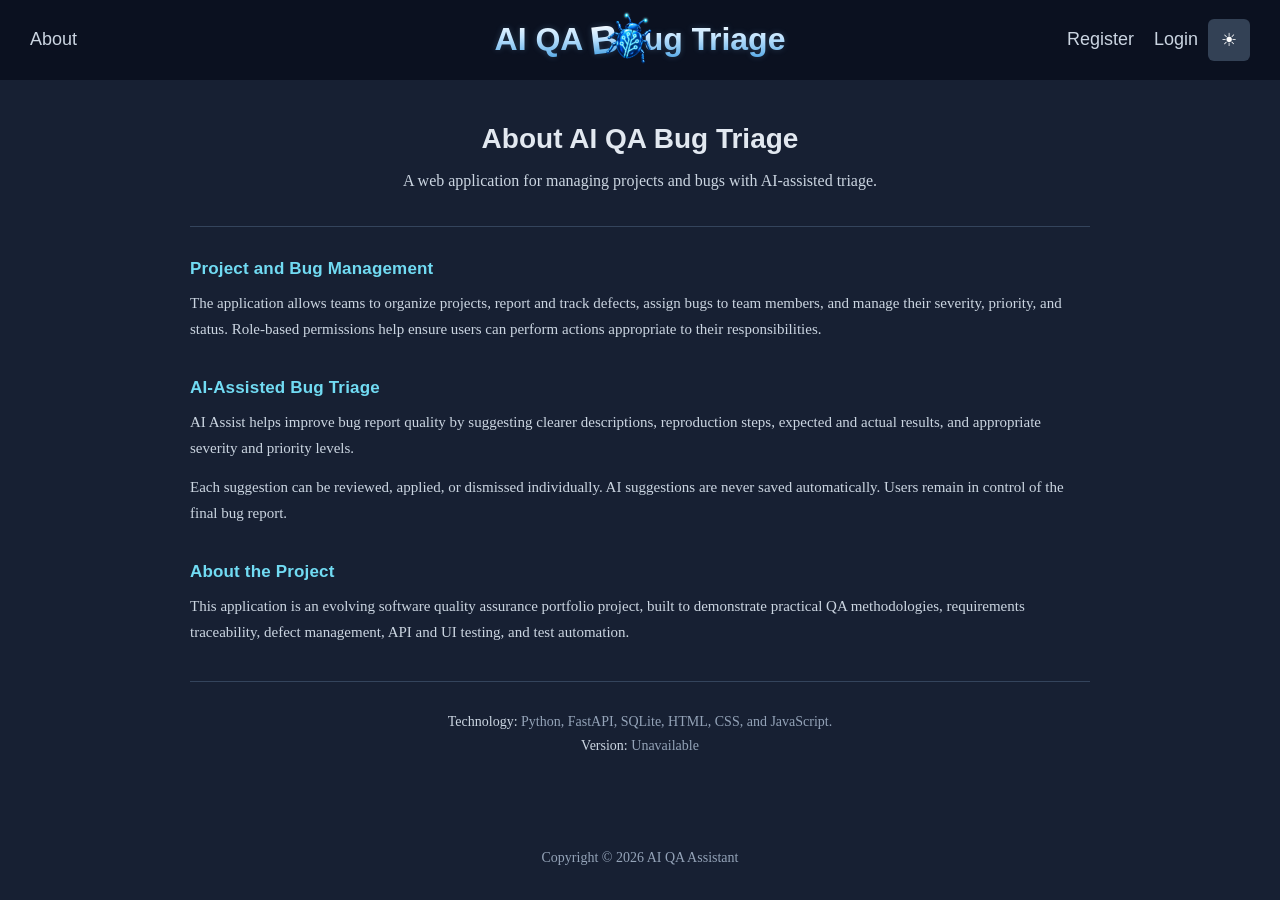
==== frontend/about.html @ 80e5e29b "docs: expand About page and refine styling" ====
<!DOCTYPE html>
<html lang="en">
<head>
    <meta charset="UTF-8">
    <meta name="viewport" content="width=device-width, initial-scale=1.0">
    <title>About - AI QA Bug Triage</title>
    <link rel="stylesheet" href="style.css">
    <link rel="icon" href="/assets/favicon.ico" type="image/x-icon" sizes="16x16 32x32 48x48">
</head>

<body>
    <header class="site-header">
        <div class="header-left">
            <nav class="main-navigation" aria-label="Main navigation">
                <a id="about-projects-link" href="/projects.html" hidden>Projects</a>
                <a href="/about.html" aria-current="page">About</a>
            </nav>
        </div>
        <h1 class="site-title" aria-label="AI QA Bug Triage"><span class="wordmark" aria-hidden="true"><span class="wordmark-prefix">AI QA</span> <span class="wordmark-b">B</span><img class="wordmark-beetle" src="assets/beetle-vertical.png" alt="" width="1254" height="1254"><span>ug</span> <span class="wordmark-triage">Triage</span></span></h1>
        <div class="header-right">

            <nav class="main-navigation" id="guest-account-actions" aria-label="Account"><a href="/register.html">Register</a><a href="/login.html">Login</a></nav>
            <button id="logout-button" type="button" hidden>Logout</button>
            <button id="theme-toggle" type="button" aria-label="Switch theme">☀</button>
        </div>
    </header>

    <main>
        <section class="about-content">
            <h2>About AI QA Bug Triage</h2>

            <p class="page-description about-intro">
                A web application for managing projects and bugs with AI-assisted triage.
            </p>

            <hr class="about-separator">

            <div class="about-section">
                <h3>Project and Bug Management</h3>

                <p>
                    The application allows teams to organize projects, report and track
                    defects, assign bugs to team members, and manage their severity,
                    priority, and status. Role-based permissions help ensure users can
                    perform actions appropriate to their responsibilities.
                </p>
            </div>

            <div class="about-section">
                <h3>AI-Assisted Bug Triage</h3>

                <p>
                    AI Assist helps improve bug report quality by suggesting clearer
                    descriptions, reproduction steps, expected and actual results, and
                    appropriate severity and priority levels.
                </p>

                <p>
                    Each suggestion can be reviewed, applied, or dismissed individually.
                    AI suggestions are never saved automatically. Users remain in control
                    of the final bug report.
                </p>
            </div>

            <div class="about-section">
                <h3>About the Project</h3>

                <p>
                    This application is an evolving software quality assurance portfolio
                    project, built to demonstrate practical QA methodologies, requirements
                    traceability, defect management, API and UI testing, and test
                    automation.
                </p>
            </div>

            <hr class="about-separator">

            <div class="about-meta">
                <p class="about-technology">
                    <span class="about-meta-label">Technology:</span> Python, FastAPI, SQLite, HTML, CSS,
                    and JavaScript.
                </p>
                <p class="about-version"><span class="about-meta-label">Version:</span> <span id="app-version">Loading...</span></p>
            </div>
        </section>
    </main>

    <footer>
        <p>Copyright &copy; 2026 AI QA Assistant</p>
    </footer>

    <script src="js/theme.js"></script>
    <script src="js/logout.js"></script>
    <script src="js/about.js"></script>
</body>
</html>
---- frontend/style.css ----
/* =========================================================
   Theme
   ========================================================= */

:root {
    --page-background: #172033;
    --header-background: #0b1120;

    --surface-background: #202c40;
    --input-background: #141e30;

    --border-color: #34445c;

    --primary-text: #f1f5f9;
    --secondary-text: #cbd5e1;
    --muted-text: #94a3b8;
    --placeholder-text: #64748b;

    --title-text: #71dbf3;
    --project-title-text: #e2e8f0;
    --section-title-text: #94a3b8;

    --button-background: #0e7490;
    --button-hover: #155e75;

    --secondary-button-background: #64748b;
    --secondary-button-hover: #475569;

    --header-button-background: #334155;
    --header-button-hover: #475569;

    --bug-row-hover-background: #273B55;

    --danger-button-background: #b42318;
    --danger-button-hover: #8f1d16;

    --navigation-hover: #f1f5f9;

    --focus-border: #22d3ee;

    --ai-instruction-background: #17324B;
    --ai-action-background: #123844;
    --ai-action-hover: #164e63;
    --ai-action-text: #a5f3fc;
    --ai-use-background: #164e63;
    --ai-use-hover: #1c6c82;

    /* Edit this hex to experiment with generated value colors in dark theme.
       Alternatives: Blue Lavender #AEC4FF, Periwinkle #C0CEFF, Violet #CDC1FF.
       Headings, instructions and semantic Severity/Priority colors are separate. */
    --ai-suggestion-value-color: #a1d2ff;

    --success-text: #4ade80;
    --error-text: #ff6b6b;

    --white: #ffffff;

    --severity-blocker: #ff1744;
    --severity-major: #ff6b6b;
    --severity-moderate: #f59e0b;
    --severity-minor: #fde047;

    --priority-urgent: #ff1744;
    --priority-high: #ff6b6b;
    --priority-medium: #f59e0b;
    --priority-low: #fde047;
}


/* =========================================================
   Light Theme
   ========================================================= */

body.light-theme {
    --page-background: #f8fafc;
    --header-background: #e2e8f0;

    --surface-background: #ffffff;
    --input-background: #f8fafc;

    --border-color: #cbd5e1;

    --primary-text: #0f172a;
    --secondary-text: #334155;
    --muted-text: #64748b;
    --placeholder-text: #94a3b8;

    --title-text: #0f7490;
    --project-title-text: #334155;
    --section-title-text: #64748b;

    --button-background: #0f7490;
    --button-hover: #115e75;

    --secondary-button-background: #64748b;
    --secondary-button-hover: #475569;

    --header-button-background: #64748b;
    --header-button-hover: #475569;

    --bug-row-hover-background: var(--header-background);

    --danger-button-background: #b42318;
    --danger-button-hover: #8f1d16;

    --navigation-hover: #2093b3;

    --focus-border: #0891b2;

    --ai-instruction-background: #EFF6FF;
    --ai-action-background: #ecfeff;
    --ai-action-hover: #cffafe;
    --ai-action-text: #0e7490;
    --ai-use-background: #cffafe;
    --ai-use-hover: #a5f3fc;

    /* Independent light-theme equivalent; keep readable on --input-background. */
    --ai-suggestion-value-color: #285B86;

    --success-text: #15803d;
    --error-text: #b42318;

    --white: #ffffff;

    --severity-blocker: #ff1744;
    --severity-major: #ff6b6b;
    --severity-moderate: #f89f05;
    --severity-minor: #ffd60a;

    --priority-urgent: #ff1744;
    --priority-high: #ff6b6b;
    --priority-medium: #f89f05;
    --priority-low: #ffd60a;
}


/* =========================================================
   Page
   ========================================================= */

html,
body {
    margin: 0;
    min-height: 100%;
}

body {
    width: 100vw;
    min-height: 100vh;
    overflow-x: hidden;
    background-color: var(--page-background);
    display: flex;
    flex-direction: column;
}



/* =========================================================
   Typography
   ========================================================= */

h1,
h2,
h3 {
    font-family: Arial, sans-serif;
}

h2 {
    color: var(--project-title-text);
    font-size: 28px;
}

h3 {
    margin: 0 0 10px;

    color: var(--section-title-text);

    font-size: 16px;
}

.page-description {
    color: var(--secondary-text);

    text-align: center;
}

.about-version {
    color: var(--muted-text);

    font-size: 14px;
    text-align: center;
}


/* =========================================================
   Header
   ========================================================= */

.site-header {
    position: relative;

    display: flex;
    align-items: center;
    justify-content: space-between;

    min-height: 80px;

    padding: 0 30px;

    background-color: var(--header-background);
    color: var(--white);
}

.header-left,
.header-right {
    min-width: 0;
    max-width: calc(50% - 180px);
}

.header-right {
    display: flex;
    justify-content: flex-end;
    align-items: center;

    gap: 10px;
    flex-wrap: wrap;
    padding: 12px 0;
}

.header-identity {
    color: var(--muted-text);
    font-size: 14px;
    overflow-wrap: anywhere;
    text-align: right;
}

.site-header [hidden] {
    display: none;
}

.site-title {
    position: absolute;

    left: 50%;

    transform: translateX(-50%);

    margin: 0;

    color: var(--title-text);

    font-family: Arial, sans-serif;
    font-size: 32px;
    font-weight: 700;
    line-height: 1.6;
    white-space: nowrap;
}

.wordmark {
    display: inline-flex;
    align-items: center;
    vertical-align: middle;
    color: #eaf6ff;
    text-shadow: 0 0 6px rgb(143 207 255 / 22%);
}

.wordmark-prefix {
    margin-right: 0.26em;
    color: inherit;
}

.wordmark-b {
    display: inline-block;
    font-size: 1.225em;
    line-height: 1;
    transform: rotate(-7deg);
    transform-origin: 50% 75%;
}

.wordmark-beetle {
    /* Account for the original PNG's transparent edges without altering it. */
    width: 1.8em;
    height: 1.8em;
    margin-left: -0.48em;
    margin-right: -0.58em;
    flex: none;
    position: relative;
    transform: translate(-3px, -0.05em) rotate(15deg);
}

.wordmark-triage {
    margin-left: 0.26em;
    color: inherit;
}

@supports (background-clip: text) or (-webkit-background-clip: text) {
    /* Apply the same vertical gradient to each text span, including Triage. */
    body:not(.light-theme) .wordmark > span {
        background-image: linear-gradient(to bottom, #ffffff 0%, #ffffff 15%, #c7e7ff 45%, #278fdb 100%);
        -webkit-background-clip: text;
        background-clip: text;
        -webkit-text-fill-color: transparent;
        color: transparent;
    }

    body.light-theme .wordmark > span {
        background-image: linear-gradient(to bottom, #0f3356 0%, #126ba2 50%, #0086ad 100%);
        -webkit-background-clip: text;
        background-clip: text;
        -webkit-text-fill-color: transparent;
        color: transparent;
    }
}

body.light-theme .wordmark {
    color: #0e7490;
    text-shadow: none;
}

body.light-theme .wordmark-prefix {
    color: #256781;
}

body.light-theme .wordmark-triage {
    color: #007d99;
}

.main-navigation {
    display: flex;
    align-items: center;

    gap: 20px;
    flex-wrap: wrap;
    overflow-wrap: anywhere;
}

.main-navigation a,
#logout-button {
    color: var(--secondary-text);

    font-family: Arial, sans-serif;
    text-decoration: none;

    font-size: 18px;
    font-weight: 400;
    line-height: 1.2;
}

.main-navigation a:hover,
#logout-button:hover {
    color: var(--navigation-hover);

    background-color: transparent;
}

.main-navigation a:focus-visible,
#logout-button:focus-visible {
    outline: 2px solid var(--focus-border);
    outline-offset: 3px;
}


/* =========================================================
   Main Content
   ========================================================= */

main {
    flex: 1;

    width: 100%;
    max-width: 1200px;

    box-sizing: border-box;

    margin: 0 auto;

    padding: 20px 20px 40px;
}

main h2 {
    text-align: center;
}


/* =========================================================
   Project Header
   ========================================================= */

.project-header {
    display: flex;
    flex-direction: column;
    align-items: center;

    gap: 8px;

    margin-bottom: 20px;

    text-align: center;
}

.project-header h2 {
    margin: 0;

    color: var(--primary-text);

    font-size: 30px;
}

#toggle-members {
    padding: 7px 14px;

    background-color: transparent;

    color: var(--secondary-text);

    border: 1px solid var(--border-color);

    font-size: 14px;
}

#toggle-members:hover {
    background-color: var(--surface-background);

    color: var(--primary-text);
}


/* =========================================================
   Members
   ========================================================= */

.members-section {
    width: 100%;
    max-width: 700px;

    margin: 0 auto;
}

#members-content {
    width: 100%;

    margin-bottom: 24px;

    padding-bottom: 24px;
}

#members {
    max-width: 540px;
    margin-left: auto;
    margin-right: auto;

    margin-top: 12px;

    margin-bottom: 20px;

    color: var(--secondary-text);
}

#members > .project > div {
    min-width: 0;
    overflow-wrap: anywhere;
}

#members > .project > button.context-action-button {
    --member-remove-background: #223248;

    flex-shrink: 0;
    background-color: var(--member-remove-background);
    color: var(--secondary-text);
    border: 1px solid var(--border-color);
    /* Account for the border without enlarging the existing button. */
    padding: 6px 11px;
}

body.light-theme #members > .project > button.context-action-button {
    --member-remove-background: #edf2f8;
}

#members > .project > button.context-action-button:hover {
    background-color: color-mix(in srgb, var(--danger-button-background) 12%, var(--surface-background));
    color: var(--error-text);
    border-color: color-mix(in srgb, var(--error-text) 45%, var(--border-color));
}

#members > .project > button.context-action-button:focus-visible {
    outline: 2px solid var(--focus-border);
    outline-offset: 3px;
}

#member-management {
    margin-top: 20px;
}

#show-member-form {
    display: block;

    margin: 0 auto;
}

#member-form {
    max-width: 100%;

    margin-top: 20px;
}


/* =========================================================
   Bugs
   ========================================================= */

.bugs-section {
    width: 100%;

    margin: 0 auto 40px;
}

.new-bug-action {
    display: flex;

    justify-content: center;

    margin-bottom: 12px;
}

/* =========================================================
   Section Messages
   ========================================================= */

.section-message {
    margin: 8px 0;

    color: var(--secondary-text);

    text-align: center;
}

.section-message:empty {
    display: none;
}

.section-message.message-success {
    color: var(--success-text);
}

.section-message.message-error {
    color: var(--error-text);
}

#bug-message {
    scroll-margin-bottom: 16px;
}

/* =========================================================
   Forms
   ========================================================= */

form {
    width: 100%;

    box-sizing: border-box;

    padding: 25px;

    background-color: var(--surface-background);

    border: 1px solid var(--border-color);

    border-radius: 10px;

    box-shadow: 0 2px 8px rgba(0, 0, 0, 0.25);
}

label {
    color: var(--secondary-text);
}

.form-input {
    display: block;

    width: 100%;

    box-sizing: border-box;

    margin-bottom: 15px;

    padding: 10px;

    border: 1px solid var(--secondary-button-background);

    border-radius: 6px;

    background-color: var(--input-background);

    color: var(--primary-text);

    font-family: Arial, sans-serif;

    font-size: 16px;
}

input.form-input,
textarea.form-input {
    padding-left: 12px;
}

/* Keep the arrow independent of placeholder and semantic value colors. */
select.form-input {
    appearance: none;
    padding-right: 32px;
    background-image:
        linear-gradient(45deg, transparent 50%, var(--placeholder-text) 50%),
        linear-gradient(135deg, var(--placeholder-text) 50%, transparent 50%);
    background-position: right 17px center, right 12px center;
    background-size: 5px 5px;
    background-repeat: no-repeat;
}

@media (forced-colors: active) {
    select.form-input {
        appearance: auto;
        background-image: none;
    }
}

.form-input::placeholder {
    font-style: italic;

    color: var(--placeholder-text);
}

#bug-severity.select-prompt,
#bug-priority.select-prompt,
#bug-assignee.select-prompt,
#edit-bug-severity.select-prompt,
#edit-bug-priority.select-prompt,
#edit-bug-assignee.select-prompt,
#lifecycle-assignee.select-prompt,
#lifecycle-qa-assignee.select-prompt,
#lifecycle-developer-assignee.select-prompt,
#lifecycle-resolution.select-prompt {
    color: var(--placeholder-text);

    font-style: normal;
}

#lifecycle-assignee,
#lifecycle-qa-assignee,
#lifecycle-developer-assignee,
#lifecycle-resolution {
    text-align: center;
    text-align-last: center;
}

.form-input:focus {
    outline: none;

    border-color: var(--focus-border);
}

.form-actions {
    display: flex;

    gap: 8px;

    margin-top: 10px;
}

.form-actions button {
    margin: 0;
}

form button {
    display: block;

    margin: 0 auto;
}


/* =========================================================
   Standard Forms
   ========================================================= */

#login-form,
#register-form,
#project-form {
    max-width: 500px;

    margin-left: auto;
    margin-right: auto;
}


/* =========================================================
   Project Form
   ========================================================= */

#project-form {
    margin-bottom: 20px;

    padding: 15px;
}


/* =========================================================
   Bug Form
   ========================================================= */

#bug-form {
    width: 100%;
    max-width: 950px;

    margin: 10px auto 20px;
}

#project-form > label,
#member-form > label,
.bug-field > label {
    padding-left: 4px;
}

#bug-form textarea {
    width: 100%;

    min-height: 100px;

    resize: vertical;
}

#bug-form .bug-textarea {
    min-height: 130px;
}

#bug-form .bug-steps-textarea {
    min-height: 170px;
}

#edit-bug-form {
    width: 100%;

    margin: 0;
    padding: 24px;

    background-color: transparent;

    border: none;
    border-radius: 0;

    box-shadow: none;
}

#edit-bug-form textarea {
    width: 100%;

    min-height: 100px;

    resize: vertical;
}

#edit-bug-form .edit-bug-textarea {
    min-height: 130px;
}

#edit-bug-form .edit-bug-steps-textarea {
    min-height: 170px;
}

#bug-severity option,
#bug-priority option,
#edit-bug-severity option,
#edit-bug-priority option,
#edit-bug-assignee option,
#lifecycle-assignee option,
#lifecycle-qa-assignee option,
#lifecycle-developer-assignee option,
#lifecycle-resolution option {
    background-color: var(--input-background);
    color: var(--primary-text);
}

#bug-severity option[value=""],
#bug-priority option[value=""],
#edit-bug-severity option[value=""],
#edit-bug-priority option[value=""],
#edit-bug-assignee option[value=""],
#lifecycle-assignee option[value=""],
#lifecycle-qa-assignee option[value=""],
#lifecycle-developer-assignee option[value=""],
#lifecycle-resolution option[value=""] {
    color: var(--placeholder-text);
}

#bug-severity option[value="Blocker"],
#edit-bug-severity option[value="Blocker"] {
    color: var(--severity-blocker);
}

#bug-severity option[value="Major"],
#edit-bug-severity option[value="Major"] {
    color: var(--severity-major);
}

#bug-severity option[value="Moderate"],
#edit-bug-severity option[value="Moderate"] {
    color: var(--severity-moderate);
}

#bug-severity option[value="Minor"],
#edit-bug-severity option[value="Minor"] {
    color: var(--severity-minor);
}

#bug-priority option[value="Urgent"],
#edit-bug-priority option[value="Urgent"] {
    color: var(--priority-urgent);
}

#bug-priority option[value="High"],
#edit-bug-priority option[value="High"] {
    color: var(--priority-high);
}

#bug-priority option[value="Medium"],
#edit-bug-priority option[value="Medium"] {
    color: var(--priority-medium);
}

#bug-priority option[value="Low"],
#edit-bug-priority option[value="Low"] {
    color: var(--priority-low);
}

#bug-severity:has(option[value="Blocker"]:checked),
#edit-bug-severity:has(option[value="Blocker"]:checked) {
    color: var(--severity-blocker);
}

#bug-severity:has(option[value="Major"]:checked),
#edit-bug-severity:has(option[value="Major"]:checked) {
    color: var(--severity-major);
}

#bug-severity:has(option[value="Moderate"]:checked),
#edit-bug-severity:has(option[value="Moderate"]:checked) {
    color: var(--severity-moderate);
}

#bug-severity:has(option[value="Minor"]:checked),
#edit-bug-severity:has(option[value="Minor"]:checked) {
    color: var(--severity-minor);
}

#bug-priority:has(option[value="Urgent"]:checked),
#edit-bug-priority:has(option[value="Urgent"]:checked) {
    color: var(--priority-urgent);
}

#bug-priority:has(option[value="High"]:checked),
#edit-bug-priority:has(option[value="High"]:checked) {
    color: var(--priority-high);
}

#bug-priority:has(option[value="Medium"]:checked),
#edit-bug-priority:has(option[value="Medium"]:checked) {
    color: var(--priority-medium);
}

#bug-priority:has(option[value="Low"]:checked),
#edit-bug-priority:has(option[value="Low"]:checked) {
    color: var(--priority-low);
}


/* =========================================================
   Buttons
   ========================================================= */

button {
    padding: 10px 20px;

    font-size: 16px;

    background-color: var(--button-background);

    color: var(--white);

    border: none;

    border-radius: 6px;

    cursor: pointer;
}

button:hover {
    background-color: var(--button-hover);
}

button:disabled {
    opacity: 0.6;

    cursor: not-allowed;
}

.context-action-button {
    padding: 7px 12px;

    font-size: 14px;
}

.creation-form-actions .creation-form-action-button {
    width: 100px;

    padding: 10px 20px;

    font-size: 16px;
}

#new-bug-ai-assist,
#edit-bug-ai-assist {
    width: auto;
    white-space: nowrap;
}

#new-bug-ai-assist[hidden],
#edit-bug-ai-assist[hidden] {
    display: none;
}

.ai-suggestions {
    margin: 0 0 18px;
    color: var(--primary-text);
    font-family: Arial, sans-serif;
    line-height: 1.5;
}

.ai-suggestions[hidden],
.ai-suggestions-footer[hidden] {
    display: none;
}

.ai-suggestions h3 {
    margin: 0;
    color: var(--ai-action-text);
}

.ai-suggestions-toolbar {
    min-width: 0;
    padding: 10px 12px;
    text-align: left;
    border: 1px solid var(--border-color);
    border-radius: 6px;
    background-color: var(--ai-instruction-background);
}

.ai-suggestions-toolbar > p {
    margin: 6px 0 0;
    color: var(--ai-action-text);
    font-size: 14px;
    overflow-wrap: anywhere;
}

.bug-form {
    container-type: inline-size;
}

.bug-field-row {
    display: grid;
    grid-template-columns: minmax(0, 1fr);
    align-items: start;
    gap: 12px 20px;
    margin-bottom: 18px;
}

.bug-field-row:has(> .ai-suggestion) {
    grid-template-columns: repeat(2, minmax(0, 1fr));
    grid-template-rows: auto auto;
    row-gap: 6px;
}

/* Share the label/control rows so each card begins at the actual control. */
.bug-field-row:has(> .ai-suggestion) > .bug-field {
    display: grid;
    grid-template-rows: subgrid;
    grid-row: 1 / span 2;
}

.bug-field-row:has(> .ai-suggestion) > .bug-field > label {
    margin-bottom: 0;
}

.bug-field-row:has(> .ai-suggestion) > .bug-field > .form-input {
    align-self: start;
}

/* Let multiline originals fill the shared control row beside a taller card. */
.bug-field-row:has(> .ai-suggestion) > .bug-field > textarea.form-input {
    align-self: stretch;
}

.bug-field {
    min-width: 0;
}

.bug-field > label {
    display: block;
    margin-bottom: 6px;
}

.bug-field > .form-input {
    margin-bottom: 0;
}

.bug-field-row:has(.form-input[hidden]),
.bug-field > [hidden] {
    display: none;
}

.ai-suggestion {
    display: flex;
    flex-direction: column;
    grid-column: 2;
    grid-row: 2;
    gap: 6px;
    min-width: 0;
    padding: 6px 10px 10px;
    color: var(--primary-text);
    font-family: Arial, sans-serif;
    line-height: 1.35;
    border: 1px solid var(--focus-border);
    border-radius: 6px;
    background-color: var(--input-background);
}

.ai-suggestion > h4,
.ai-suggestion > .ai-suggestion-value {
    font-family: "Oxanium", Arial, sans-serif;
}

.ai-suggestion > h4 {
    margin: 0;
    color: var(--ai-action-text);
    font-size: 14px;
    overflow-wrap: anywhere;
}

.ai-suggestion > .ai-suggestion-value {
    margin: 0;
    color: var(--ai-suggestion-value-color);
    white-space: pre-wrap;
    overflow-wrap: anywhere;
}

/* Keep semantic colors, but use normal weight only inside suggestion cards. */
.ai-suggestion > .ai-suggestion-value:is(
    .bug-severity-blocker, .bug-severity-major, .bug-severity-moderate, .bug-severity-minor,
    .bug-priority-urgent, .bug-priority-high, .bug-priority-medium, .bug-priority-low
) {
    font-weight: 400;
}

.ai-suggestion-actions {
    display: flex;
    flex-wrap: wrap;
    gap: 8px;
}

.ai-suggestion > .ai-suggestion-actions {
    margin-top: auto;
    padding-top: 4px;
}

/* Fill the textarea's control row when the suggested content fits. */
.bug-field-row:has(textarea) > .ai-suggestion {
    align-self: stretch;
}

.ai-suggestions-footer {
    margin: 18px 0;
}

.ai-suggestions-footer > .ai-suggestion-actions {
    justify-content: flex-start;
}

:is(#bug-form, #edit-bug-form) > .ai-suggestions-footer > .ai-suggestion-actions,
:is(#bug-form, #edit-bug-form) > .form-actions {
    justify-content: center;
}

.ai-review-button {
    box-sizing: border-box;
    flex: 0 0 80px;
    width: 80px;
    height: 32px;
    min-height: 32px;
    margin: 0;
    padding: 0 6px;
    font-size: 12px;
    white-space: nowrap;
}

@media (min-width: 701px) {
    #new-bug-ai-assist,
    #edit-bug-ai-assist {
        width: 100px;
    }

    .ai-suggestions-footer .ai-review-button {
        flex-basis: 92px;
        width: 92px;
        height: 36px;
        min-height: 36px;
    }

    .ai-suggestion .ai-review-button {
        flex-basis: 64px;
        width: 64px;
        height: 26px;
        min-height: 26px;
    }
}

.ai-assist-button,
.ai-review-button {
    border: 1px solid var(--focus-border);
    background-color: var(--ai-action-background);
    color: var(--ai-action-text);
}

.ai-assist-button:hover,
.ai-review-button:hover {
    background-color: var(--ai-action-hover);
}

.ai-use-button {
    background-color: var(--ai-use-background);
}

.ai-use-button:hover,
.ai-dismiss-button:hover {
    background-color: var(--ai-use-hover);
}

.ai-assist-button:disabled {
    border-color: var(--border-color);
    background-color: var(--input-background);
    color: var(--muted-text);
}

.ai-assist-button:focus-visible,
.ai-review-button:focus-visible {
    outline: 2px solid var(--focus-border);
    outline-offset: 3px;
}

#new-bug-ai-message,
#edit-bug-ai-message {
    margin: 16px 0 0;
    padding-left: 4px;
    text-align: center;
    overflow-wrap: anywhere;
}

#new-bug-ai-message:not(.message-error),
#edit-bug-ai-message:not(.message-error) {
    color: var(--ai-action-text);
}

/* Stack based on the form's available width, including its surrounding panel. */
@container (max-width: 760px) {
    .bug-field-row:has(> .ai-suggestion) {
        grid-template-columns: minmax(0, 1fr);
        grid-template-rows: auto;
        row-gap: 12px;
    }

    .bug-field-row:has(> .ai-suggestion) > .bug-field {
        display: block;
        grid-row: auto;
    }

    .bug-field-row:has(> .ai-suggestion) > .bug-field > label {
        margin-bottom: 6px;
    }

    .ai-suggestion {
        grid-column: 1;
        grid-row: auto;
    }
}

.equal-action-buttons .context-action-button {
    width: 72px;
}

.secondary-action-button {
    background-color: var(--secondary-button-background);
}

.secondary-action-button:hover {
    background-color: var(--secondary-button-hover);
}


/* =========================================================
   Theme Toggle
   ========================================================= */

#theme-toggle {
    width: 42px;
    height: 42px;

    margin: 0;

    padding: 0;

    background-color: var(--header-button-background);

    font-size: 18px;
}

#theme-toggle:hover {
    background-color: var(--header-button-hover);
}

#logout-button {
    margin: 0;

    padding: 0;

    background-color: transparent;

    color: var(--secondary-text);

    border: 0;
    border-radius: 0;
}


/* =========================================================
   Projects
   ========================================================= */

#projects {
    width: 100%;
    max-width: 540px;

    margin: 20px auto 0;
}

.project {
    display: flex;
    align-items: center;
    justify-content: space-between;

    padding: 15px;

    margin-bottom: 10px;

    border: 1px solid var(--border-color);

    border-radius: 6px;

    background-color: var(--surface-background);
}

#projects .project {
    padding: 12px 15px;
}

#projects .project:not(.project-editing) {
    display: grid;
    /* Equal side columns keep names centered with or without an Edit icon. */
    grid-template-columns: 44px minmax(0, 1fr) 44px;
    align-items: center;
    gap: 12px;
    min-height: 44px;
}

#projects .project:not(.project-editing) .project-name {
    grid-column: 2;
    grid-row: 1;
    min-width: 0;
    text-align: center;
    overflow-wrap: anywhere;
}

#projects .project:not(.project-editing) .project-buttons {
    grid-column: 3;
    grid-row: 1;
    justify-self: end;
    width: auto;
}

#projects .project:not(.project-editing) .project-edit-button {
    --project-edit-background: #223248;
    --project-edit-hover-background: #2b405a;

    display: grid;
    place-items: center;
    flex: 0 0 44px;
    width: 44px;
    height: 44px;
    min-height: 44px;
    padding: 0;
    background-color: var(--project-edit-background);
    color: var(--secondary-text);
    border: 1px solid var(--border-color);
    font-size: 18px;
    line-height: 1;
}

#projects .project:not(.project-editing) .project-edit-button:hover {
    background-color: var(--project-edit-hover-background);
    color: var(--primary-text);
    border-color: var(--secondary-button-background);
}

#projects .project:not(.project-editing) .project-edit-button:focus-visible {
    outline: 2px solid var(--focus-border);
    outline-offset: 3px;
}

body.light-theme #projects .project:not(.project-editing) .project-edit-button {
    --project-edit-background: #edf2f8;
    --project-edit-hover-background: #e3ebf5;
}

#members .project {
    min-height: 61px;

    box-sizing: border-box;
}

.project-name {
    color: var(--project-title-text);

    font-size: 20px;
    font-weight: bold;

    text-decoration: none;
}

.project-name:visited {
    color: var(--project-title-text);
}

.project-name:hover {
    text-decoration: underline;
}

.project-actions {
    display: flex;

    justify-content: center;

    margin-bottom: 20px;
}

.project-buttons {
    display: flex;

    gap: 8px;
}

.project-buttons .project-edit-button,
.project-buttons .project-cancel-button {
    background-color: var(--secondary-button-background);
}

.project-buttons .project-edit-button:hover,
.project-buttons .project-cancel-button:hover {
    background-color: var(--secondary-button-hover);
}

.project-buttons .project-delete-button {
    background-color: var(--danger-button-background);
}

.project-buttons .project-delete-button:hover {
    background-color: var(--danger-button-hover);
}

.project-edit-input {
    flex: 1;

    margin: 0;
}

.project.project-editing {
    gap: 12px;
}


/* =========================================================
   Bugs Table
   ========================================================= */

#bugs {
    width: 100%;

    margin-top: 0;

    overflow-x: auto;
}

.bug-pagination,
.bug-pagination-summary,
.bug-page-size-control,
.bug-page-navigation {
    display: flex;
    flex-wrap: wrap;
    align-items: center;
    gap: 8px;
}

.bug-pagination {
    width: 100%;
    box-sizing: border-box;
    margin-top: 12px;
    padding: 0 0 0 5px;
    justify-content: space-between;
    gap: 12px 20px;
    font-size: 14px;
    color: var(--muted-text);
}

.bug-pagination-summary {
    min-width: 0;
    gap: 8px 12px;
}

.bug-page-navigation {
    margin-left: auto;
}

.bug-page-navigation button {
    background-color: transparent;
    color: var(--secondary-text);
    border: 1px solid var(--border-color);
}

.bug-page-navigation button:hover {
    background-color: var(--surface-background);
    color: var(--primary-text);
}

.bug-page-navigation button:disabled {
    background-color: transparent;
    color: var(--secondary-text);
}

.bug-page-navigation button:focus-visible {
    outline: 2px solid var(--focus-border);
    outline-offset: 3px;
}

.bug-page-size-control label {
    color: inherit;
}

.bug-pagination[hidden],
.bug-page-navigation[hidden] {
    display: none;
}

.bug-page-size-control .form-input {
    width: auto;
    margin: 0;
    color: var(--muted-text);
    padding-top: 6px;
    padding-bottom: 6px;
}

.bug-table {
    width: 100%;
    min-width: 900px;

    border-collapse: collapse;

    background-color: var(--surface-background);

    border: 1px solid var(--border-color);
}

.bug-table th,
.bug-table td {
    padding: 12px 10px;

    border-bottom: 1px solid var(--border-color);

    text-align: left;

    color: var(--secondary-text);

    white-space: nowrap;
}

.bug-table th {
    background-color: var(--input-background);

    color: var(--primary-text);

    font-weight: bold;
}

.bug-sort-button {
    padding: 0;
    border: 0;
    background: transparent;
    color: inherit;
    font: inherit;
    cursor: pointer;
}

.bug-sort-button:hover {
    background: transparent;
    color: inherit;
    text-decoration: underline;
}

.bug-sort-button:focus-visible {
    outline: 2px solid currentColor;
    outline-offset: 4px;
}

.bug-table td:nth-child(2) {
    min-width: 220px;

    white-space: normal;
}

.bug-table tr:last-child td {
    border-bottom: none;
}

.bug-table .bug-report-row {
    cursor: pointer;
}

.bug-table .bug-report-row:hover {
    background-color: var(--bug-row-hover-background);
}


/* =========================================================
   Severity Highlighting
   ========================================================= */

.bug-severity-blocker {
    color: var(--severity-blocker) !important;

    font-weight: bold;
}

.bug-severity-major {
    color: var(--severity-major) !important;

    font-weight: bold;
}

.bug-severity-moderate {
    color: var(--severity-moderate) !important;

    font-weight: bold;
}

.bug-severity-minor {
    color: var(--severity-minor) !important;

    font-weight: bold;
}


/* =========================================================
   Priority Highlighting
   ========================================================= */

.bug-priority-urgent {
    color: var(--priority-urgent) !important;

    font-weight: bold;
}

.bug-priority-high {
    color: var(--priority-high) !important;

    font-weight: bold;
}

.bug-priority-medium {
    color: var(--priority-medium) !important;

    font-weight: bold;
}

.bug-priority-low {
    color: var(--priority-low) !important;

    font-weight: bold;
}


/* =========================================================
   Bug Links
   ========================================================= */

.bug-link {
    color: var(--project-title-text);

    font-weight: bold;

    text-decoration: none;
}

.bug-link:hover {
    text-decoration: underline;
}

.bug-link:focus-visible {
    outline: 2px solid var(--focus-border);
    outline-offset: 3px;
}


/* =========================================================
   Bug Details
   ========================================================= */

#bug-page {
    max-width: 900px;
}

.back-link {
    display: inline-block;

    margin-bottom: 16px;

    color: var(--secondary-text);

    text-decoration: none;
}

.back-link:hover {
    color: var(--navigation-hover);
}

.bug-details {
    overflow: hidden;

    background-color: var(--surface-background);

    border: 1px solid var(--border-color);

    border-radius: 10px;

    box-shadow: 0 2px 8px rgba(0, 0, 0, 0.25);
}

.bug-details [hidden] {
    display: none !important;
}

.bug-details-header {
    padding: 24px;

    border-bottom: 1px solid var(--border-color);
}

.bug-details-header h2 {
    margin: 4px 0 0;

    text-align: left;
}

.bug-reference {
    margin: 0;

    color: var(--muted-text);

    font-weight: bold;
}

.bug-details-grid {
    display: grid;
    grid-template-columns: repeat(2, minmax(0, 1fr));

    margin: 0;
}

.bug-detail-item {
    min-width: 0;

    padding: 18px 24px;

    border-bottom: 1px solid var(--border-color);
}

.bug-detail-wide {
    grid-column: 1 / -1;
}

/* Keep lower rows stable when an optional right-hand field is hidden. */
.bug-detail-row-start {
    grid-column: 1;
}

.bug-detail-resolution:has(dd[hidden]) {
    visibility: hidden;
}

.bug-actions {
    display: flex;
    flex-direction: column;
    align-items: center;

    margin: 20px auto 0;
}

.bug-action-group {
    display: flex;
    flex-direction: column;
    align-items: center;
    justify-content: center;

    gap: 12px;
}

.bug-actions button {
    display: inline-block;

    margin: 0;
}

.bug-action-group > #show-edit-bug-form,
.bug-lifecycle-button {
    width: 200px;

    box-sizing: border-box;
}

#bug-details[hidden] ~ .bug-actions,
#bug-details:has(#edit-bug-form:not([hidden])) ~ .bug-actions {
    display: none;
}

#delete-bug-button {
    background-color: var(--danger-button-background);
}

#delete-bug-button:hover {
    background-color: var(--danger-button-hover);
}

.bug-lifecycle-actions {
    margin: 0;
}

.bug-lifecycle-actions:not([hidden]) {
    display: flex;
    flex-direction: column;
    align-items: center;

    width: 100%;
    max-width: 900px;

    gap: 14px;
}

.bug-lifecycle-groups:not([hidden]),
.bug-lifecycle-control-group:not([hidden]) {
    display: flex;
    flex-direction: column;
    align-items: center;

    gap: 8px;
}

.bug-lifecycle-groups:not([hidden]) {
    gap: 16px;
}

.bug-lifecycle-field {
    width: 200px;
    max-width: 100%;
}

.bug-lifecycle-field label {
    display: block;

    margin-bottom: 4px;
    padding-left: 4px;
}

.bug-lifecycle-field .form-input {
    width: 100%;

    box-sizing: border-box;

    margin-bottom: 0;
}

#lifecycle-pass-fix-version-field {
    position: relative;
}

#lifecycle-pass-fix-version {
    /* Keep the existing total vertical padding and outer control dimensions. */
    padding: 16px 12px 4px;
    text-align: center;
}

#lifecycle-pass-fix-version-field label {
    position: absolute;
    top: 50%;
    left: 12px;
    right: 12px;
    transform: translateY(-50%);

    margin: 0;
    padding: 0;
    color: var(--placeholder-text);
    font-family: Arial, sans-serif;
    font-size: 16px;
    font-style: normal;
    line-height: 1;
    text-align: center;
    cursor: text;
}

#lifecycle-pass-fix-version:focus + label,
#lifecycle-pass-fix-version:not(:placeholder-shown) + label {
    top: 4px;
    transform: none;
    font-size: 10px;
    font-style: normal;
    line-height: 1.2;
}

.bug-lifecycle-guidance {
    width: 100%;

    margin: 6px 0 0;

    color: var(--secondary-text);

    font-size: 16px;

    text-align: center;
}

.bug-lifecycle-guidance:empty {
    display: none;
}

.bug-detail-final-row {
    border-bottom: none;
}

.bug-detail-item dt {
    margin-bottom: 7px;

    color: var(--muted-text);

    font-size: 14px;
    font-weight: bold;
}

.bug-detail-item dd {
    margin: 0;

    overflow-wrap: anywhere;

    color: var(--primary-text);

    font-family: Arial, sans-serif;
    line-height: 1.5;
    white-space: pre-wrap;
}

.bug-detail-item dd.missing-value {
    color: var(--muted-text);
}


/* =========================================================
   Footer
   ========================================================= */

footer {
    flex-shrink: 0;

    padding: 20px;

    color: var(--muted-text);

    font-size: 14px;

    text-align: center;
}

footer a {
    color: var(--muted-text);

    text-decoration: none;

    font-size: 18px;
}

footer a:hover {
    color: var(--secondary-text);
}


/* =========================================================
   Responsive Layout
   ========================================================= */

@media (max-width: 1200px) {
    .site-header {
        flex-wrap: wrap;
        gap: 12px;
        padding-top: 12px;
        padding-bottom: 12px;
    }

    .site-title {
        position: static;
        transform: none;
        order: -1;
        width: 100%;
        text-align: center;
    }

    .header-left,
    .header-right {
        max-width: 100%;
    }

    .header-right {
        margin-left: auto;
        padding: 0;
    }
}

@media (max-width: 700px) {

    main {
        padding: 24px 16px;
    }

    #login-form,
    #register-form,
    #project-form,
    #bug-form {
        max-width: 100%;
    }

    .site-header {
        min-height: 70px;

        padding: 12px 16px;

        display: flex;

        gap: 12px;
    }

    .site-title {
        position: static;

        transform: none;

        text-align: center;

        font-size: 22px;
    }

    .main-navigation a,
    #logout-button {
        font-size: 16px;
    }

    .header-right {
        gap: 6px;
    }

    #theme-toggle {
        width: 38px;
        height: 38px;

        font-size: 16px;
    }

    form {
        padding: 18px;
    }

    .form-input {
        min-height: 44px;

        font-size: 16px;
    }

    textarea.form-input {
        min-height: 120px;
    }

    #bug-form .bug-textarea {
        min-height: 140px;
    }

    #bug-form .bug-steps-textarea {
        min-height: 180px;
    }

    button {
        min-height: 44px;

        padding: 10px 16px;
    }

    .ai-review-button {
        height: 36px;
        min-height: 36px;
        padding: 0 6px;
    }

    .form-actions {
        flex-wrap: wrap;
    }

    .form-actions button {
        flex: 1 1 auto;
    }

    .project {
        flex-direction: column;

        align-items: stretch;

        gap: 12px;
    }

    #members .project {
        flex-direction: row;
        align-items: center;

        min-height: 74px;
    }

    .project-buttons {
        justify-content: flex-end;
    }

    .bug-table {
        min-width: 850px;
    }

    .bug-details-grid {
        grid-template-columns: 1fr;
    }

    .bug-detail-wide {
        grid-column: auto;
    }

    .bug-detail-resolution:has(dd[hidden]) {
        display: none;
    }

    .bug-detail-final-row:not(:last-child) {
        border-bottom: 1px solid var(--border-color);
    }

}


/* =========================================================
   Small Phones
   ========================================================= */

@media (max-width: 450px) {

    .site-header {
        padding: 10px 12px;
    }

    .site-title {
        font-size: 18px;
    }

    .main-navigation a,
    #logout-button {
        font-size: 14px;
    }

    #theme-toggle {
        width: 36px;
        height: 36px;
    }

    main {
        padding: 24px 12px;
    }

    h2 {
        font-size: 24px;
    }

    .project-header h2 {
        font-size: 26px;
    }

    form {
        padding: 16px;
    }

    .project-buttons {
        width: 100%;
    }

    .project-buttons button {
        flex: 1;
    }

    .project-buttons.equal-action-buttons button {
        flex: 0 0 72px;
    }
}


/* =========================================================
   About Page — Scoped Styles
   =========================================================
   Only applies to about.html. Uses existing CSS variables
   from style.css so this page inherits any future theme
   changes automatically. No hardcoded color values.
   ========================================================= */


/* =========================================================
   Content Container
   ========================================================= */

.about-content {
    max-width: 900px;
    margin: 0 auto;
}


/* =========================================================
   Heading
   ========================================================= */

.about-content h2 {
    /* text-align: center is already set by main h2 in style.css */
    margin-bottom: 0;
}


/* =========================================================
   Introduction
   ========================================================= */

.about-intro {
    /* Inherits text-align: center from .page-description in style.css */
    margin: 12px auto 0;
    line-height: 1.7;
    color: var(--secondary-text);
    font-size: 16px;
}


/* =========================================================
   Separators
   ========================================================= */

.about-separator {
    border: none;
    border-top: 1px solid var(--border-color);
    margin: 32px 0;
}


/* =========================================================
   Content Sections
   ========================================================= */

.about-section {
    margin-bottom: 36px;
}

.about-section:last-of-type {
    margin-bottom: 0;
}

.about-section h3 {
    margin: 0 0 12px;
    color: var(--title-text);
    font-size: 17px;
    font-weight: 600;
    letter-spacing: 0.01em;
}

.about-section p {
    margin: 0 0 14px;
    color: var(--secondary-text);
    line-height: 1.7;
    font-size: 15px;
}

.about-section p:last-child {
    margin-bottom: 0;
}


/* =========================================================
   Technology & Version (below second separator)
   ========================================================= */

.about-meta {
    text-align: center;
}

.about-meta-label {
    color: var(--secondary-text);
    font-weight: 500;
}

.about-technology {
    margin: 0 0 8px;
    color: var(--muted-text);
    font-size: 14px;
}


.about-version {
    /* color: var(--muted-text) and font-size: 14px are already set
       globally in style.css. */
    margin: 0;
}


/* =========================================================
   Responsive
   ========================================================= */

@media (max-width: 640px) {
    .about-separator {
        margin: 24px 0;
    }

    .about-section {
        margin-bottom: 28px;
    }
}
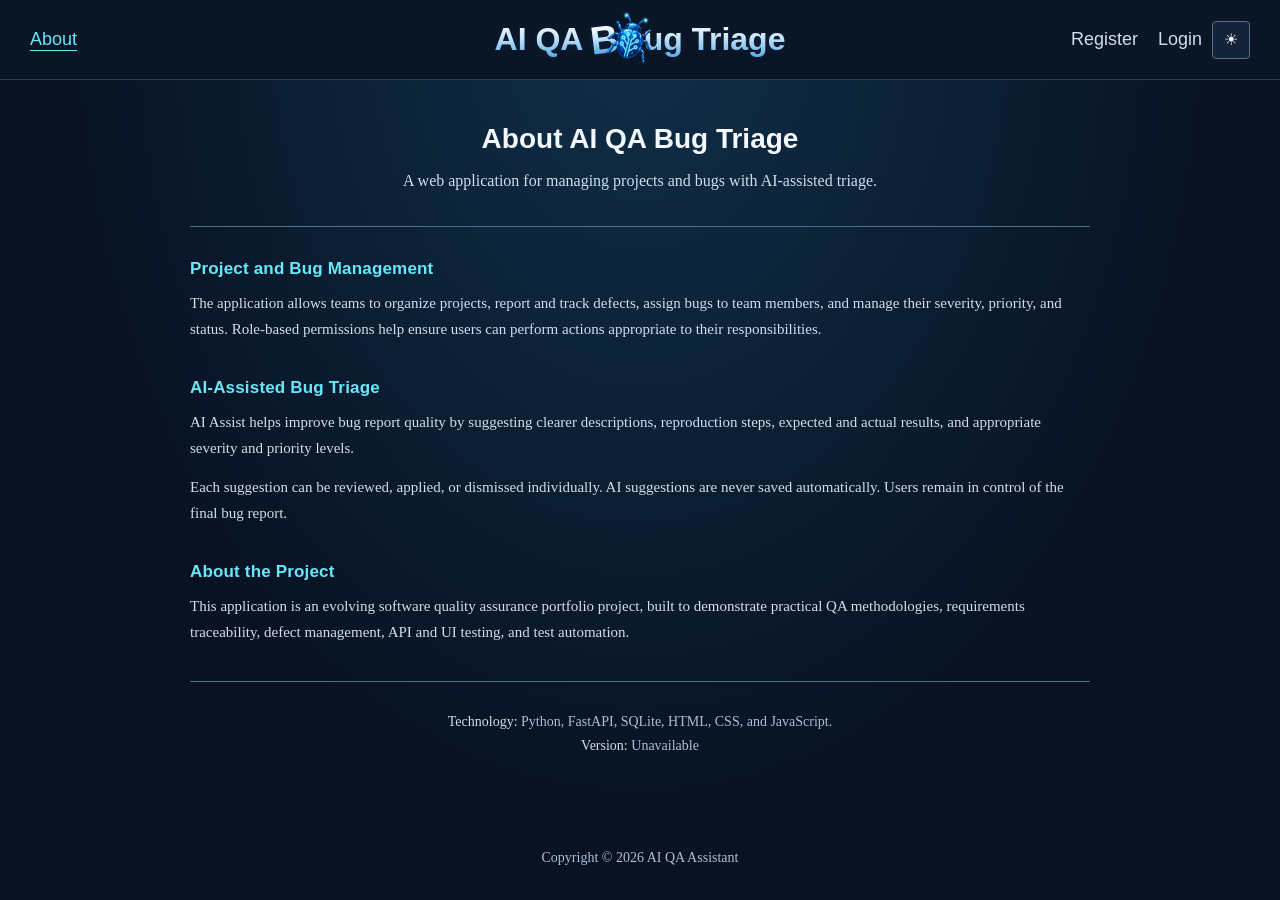
==== commit 04173053: "feat: improve mobile responsiveness" ====
--- a/frontend/about.html
+++ b/frontend/about.html
@@ -20,8 +20,10 @@
         <div class="header-right">
 
             <nav class="main-navigation" id="guest-account-actions" aria-label="Account"><a href="/register.html">Register</a><a href="/login.html">Login</a></nav>
-            <button id="logout-button" type="button" hidden>Logout</button>
-            <button id="theme-toggle" type="button" aria-label="Switch theme">☀</button>
+            <div class="header-account-actions">
+                <button id="logout-button" type="button" hidden>Logout</button>
+                <button id="theme-toggle" type="button" aria-label="Switch theme">☀</button>
+            </div>
         </div>
     </header>
 
--- a/frontend/style.css
+++ b/frontend/style.css
@@ -3,67 +3,124 @@
    ========================================================= */
 
 :root {
-    --page-background: #172033;
-    --header-background: #0b1120;
-
-    --surface-background: #202c40;
-    --input-background: #141e30;
-
-    --border-color: #34445c;
-
-    --primary-text: #f1f5f9;
-    --secondary-text: #cbd5e1;
-    --muted-text: #94a3b8;
-    --placeholder-text: #64748b;
-
-    --title-text: #71dbf3;
-    --project-title-text: #e2e8f0;
-    --section-title-text: #94a3b8;
-
-    --button-background: #0e7490;
-    --button-hover: #155e75;
-
-    --secondary-button-background: #64748b;
-    --secondary-button-hover: #475569;
-
-    --header-button-background: #334155;
-    --header-button-hover: #475569;
-
-    --bug-row-hover-background: #273B55;
-
-    --danger-button-background: #b42318;
-    --danger-button-hover: #8f1d16;
-
-    --navigation-hover: #f1f5f9;
-
-    --focus-border: #22d3ee;
-
-    --ai-instruction-background: #17324B;
-    --ai-action-background: #123844;
-    --ai-action-hover: #164e63;
-    --ai-action-text: #a5f3fc;
-    --ai-use-background: #164e63;
-    --ai-use-hover: #1c6c82;
-
-    /* Edit this hex to experiment with generated value colors in dark theme.
-       Alternatives: Blue Lavender #AEC4FF, Periwinkle #C0CEFF, Violet #CDC1FF.
-       Headings, instructions and semantic Severity/Priority colors are separate. */
-    --ai-suggestion-value-color: #a1d2ff;
-
-    --success-text: #4ade80;
-    --error-text: #ff6b6b;
+    /* Futuristic Refined — Vivid Colors: edit these navy surfaces together.
+       Generic forms keep their quieter surface; bug panels/tables are brighter. */
+    --page-background: #081222;
+    --header-background: #0a1526;
+    --surface-background: #142337;
+    --bug-surface-background: #1b2d46;
+    --input-background: #0c1a2e; /* Editable fields and AI suggestion cards. */
+    --table-header-background: #122238;
+    --card-background: #1b2d46;
+    --utility-button-background: #122133;
+
+    --page-glow: radial-gradient(ellipse at 50% 0%, #216f9e50, transparent 65%);
+    --bug-panel-finish: linear-gradient(145deg, #16294155, transparent 60%);
+    --card-finish: linear-gradient(145deg, #a6c9ff0a, transparent 60%);
+    --panel-shadow: 0 16px 38px #0000003a, inset 0 1px #94d8ff22;
+    --ai-edge-highlight: inset 0 1px #94d8ff22;
+    --card-hover-border: #74bdcb;
+    --ai-suggestion-border: #67e8f9;
+    --bug-reference-text: #c2d0df;
+
+    --border-color: #527087;
+
+    --primary-text: #f3f8ff;
+    --secondary-text: #d0dded;
+    --muted-text: #aebed5;
+    --placeholder-text: #a1b3ce;
+
+    --title-text: #67e8f9;
+    --project-title-text: var(--primary-text);
+    --section-title-text: var(--muted-text);
+
+    --button-background: #67e8f9;
+    --button-hover: #a5f3fc;
+    --button-active: #4bd1e7;
+    --button-text: #062333;
+    --button-border: #83eaf3;
+    --button-gradient: linear-gradient(180deg, #91f0ff, #4bd1e7);
+    --button-hover-gradient: linear-gradient(180deg, #bdf8ff, #a5f3fc);
+    --button-active-gradient: linear-gradient(180deg, #67e8f9, #4bd1e7);
+
+    --secondary-button-background: #30455f;
+    --secondary-button-hover: color-mix(in srgb, #30455f 82%, var(--primary-text));
+
+    /* Shared action roles, based on the approved Bug Create/Edit buttons. */
+    --secondary-action-hover: #435f7d;
+    --secondary-action-active: #213247;
+    --secondary-action-gradient: linear-gradient(180deg, #354d68, #293d55);
+    --secondary-action-hover-gradient: linear-gradient(180deg, #435f7d, #354c68);
+    --secondary-action-active-gradient: linear-gradient(180deg, #273b52, #213247);
+    --secondary-action-border: #62809a;
+    --secondary-action-text: #edf7ff;
+
+    --destructive-action-background: #82313a;
+    --destructive-action-hover: #a74652;
+    --destructive-action-active: #64212a;
+    --destructive-action-gradient: linear-gradient(180deg, #8a3640, #752b34);
+    --destructive-action-hover-gradient: linear-gradient(180deg, #a74652, #913741);
+    --destructive-action-active-gradient: linear-gradient(180deg, #712631, #64212a);
+    --destructive-action-border: #b65a64;
+
+    --submission-action-background: #0e7490;
+    --submission-action-hover: #168294;
+    --submission-action-active: #0c657c;
+    --submission-action-gradient: linear-gradient(180deg, #127f8e, #0e6b82);
+    --submission-action-hover-gradient: linear-gradient(180deg, #168294, #0e7490);
+    --submission-action-active-gradient: linear-gradient(180deg, #0e6b82, #0b5b70);
+    --submission-action-border: #4eb7c8;
+
+    /* Futuristic QA gradient/hover, with the shared darker turquoise pressed color. */
+    --lifecycle-action-background: var(--button-background);
+    --lifecycle-action-hover: var(--button-hover);
+    --lifecycle-action-active: var(--button-active);
+    --lifecycle-action-gradient: var(--button-gradient);
+    --lifecycle-action-hover-gradient: none;
+    --lifecycle-action-active-gradient: none;
+    --lifecycle-action-border: transparent;
+
+    --theme-toggle-background: var(--surface-background);
+    --theme-toggle-hover: color-mix(in srgb, var(--surface-background) 85%, var(--border-color));
+    --theme-toggle-active: color-mix(in srgb, var(--surface-background) 80%, var(--header-background));
+
+    /* Vivid Colors rows with a restrained turquoise tint on hover/focus. */
+    --bug-row-background: var(--bug-surface-background);
+    --bug-row-hover-background: color-mix(in srgb, var(--bug-surface-background) 97%, var(--title-text));
+    --bug-details-divider: #30465f;
+
+    --danger-button-background: #752c34;
+    --danger-button-hover: #a63745;
+    --danger-button-active: #8d2e3b;
+
+    --navigation-hover: var(--title-text);
+
+    --focus-border: var(--title-text);
+
+    /* Button fills stay independent of editable navy customization. */
+    --ai-action-background: color-mix(in srgb, var(--title-text) 9%, var(--utility-button-background));
+    --ai-action-hover: color-mix(in srgb, var(--title-text) 18%, var(--utility-button-background));
+    --ai-action-text: var(--title-text);
+    --ai-use-background: color-mix(in srgb, var(--title-text) 16%, var(--utility-button-background));
+    --ai-use-hover: color-mix(in srgb, var(--title-text) 25%, var(--utility-button-background));
+
+    /* Ordinary generated values; semantic Severity/Priority colors stay separate. */
+    --ai-suggestion-value-color: #92d7ff;
+
+    --success-text: #65e5a0;
+    --error-text: #ff939a;
 
     --white: #ffffff;
 
-    --severity-blocker: #ff1744;
-    --severity-major: #ff6b6b;
-    --severity-moderate: #f59e0b;
-    --severity-minor: #fde047;
-
-    --priority-urgent: #ff1744;
-    --priority-high: #ff6b6b;
-    --priority-medium: #f59e0b;
-    --priority-low: #fde047;
+    --severity-blocker: #ff6b69;
+    --severity-major: #F18F65;
+    --severity-moderate: #E4C57D;
+    --severity-minor: #BFB7A3;
+
+    --priority-urgent: #ff6b69;
+    --priority-high: #F18F65;
+    --priority-medium: #E4C57D;
+    --priority-low: #BFB7A3;
 }
 
 
@@ -72,65 +129,117 @@
    ========================================================= */
 
 body.light-theme {
-    --page-background: #f8fafc;
-    --header-background: #e2e8f0;
-
-    --surface-background: #ffffff;
-    --input-background: #f8fafc;
-
-    --border-color: #cbd5e1;
-
-    --primary-text: #0f172a;
-    --secondary-text: #334155;
-    --muted-text: #64748b;
-    --placeholder-text: #94a3b8;
-
-    --title-text: #0f7490;
-    --project-title-text: #334155;
-    --section-title-text: #64748b;
-
-    --button-background: #0f7490;
-    --button-hover: #115e75;
-
-    --secondary-button-background: #64748b;
-    --secondary-button-hover: #475569;
-
-    --header-button-background: #64748b;
-    --header-button-hover: #475569;
-
-    --bug-row-hover-background: var(--header-background);
-
-    --danger-button-background: #b42318;
-    --danger-button-hover: #8f1d16;
-
-    --navigation-hover: #2093b3;
-
-    --focus-border: #0891b2;
-
-    --ai-instruction-background: #EFF6FF;
-    --ai-action-background: #ecfeff;
-    --ai-action-hover: #cffafe;
-    --ai-action-text: #0e7490;
-    --ai-use-background: #cffafe;
-    --ai-use-hover: #a5f3fc;
-
-    /* Independent light-theme equivalent; keep readable on --input-background. */
-    --ai-suggestion-value-color: #285B86;
-
-    --success-text: #15803d;
-    --error-text: #b42318;
-
-    --white: #ffffff;
-
-    --severity-blocker: #ff1744;
-    --severity-major: #ff6b6b;
-    --severity-moderate: #f89f05;
-    --severity-minor: #ffd60a;
-
-    --priority-urgent: #ff1744;
-    --priority-high: #ff6b6b;
-    --priority-medium: #f89f05;
-    --priority-low: #ffd60a;
+    /* Refined cool surfaces; decorative dividers and essential boundaries
+       have separate tokens so fields remain identifiable without heavy cards. */
+    --page-background: #edf3f8;
+    --header-background: #e1edf3;
+    --surface-background: #fdfefe;
+    --bug-surface-background: #f7fafc;
+    --input-background: #ffffff;
+    --table-header-background: #e4eef4;
+    --card-background: #f8fbfd;
+    --utility-button-background: #edf4f8;
+    --border-color: #c5d4df;
+    --control-border: #6f8395;
+    --card-hover-border: #567e8f;
+    --bug-details-divider: #c5d4df;
+    --bug-table-divider: var(--bug-details-divider);
+    --bug-row-background: var(--bug-surface-background);
+    --bug-row-hover-background: #EFF7FA;
+
+    --page-glow: radial-gradient(ellipse at 50% 0%, #b9e4ed66, transparent 65%);
+    --bug-panel-finish: linear-gradient(145deg, #ffffff88, transparent 60%);
+    --card-finish: linear-gradient(145deg, #ffffffaa, transparent 60%);
+    --panel-shadow: 0 12px 28px #244b6410, inset 0 1px #ffffff;
+    --ai-edge-highlight: inset 0 1px #ffffff;
+
+    --primary-text: #132c42;
+    --secondary-text: #345167;
+    --muted-text: #4b6274;
+    --placeholder-text: #4f6475;
+    --title-text: #096779;
+    --project-title-text: var(--primary-text);
+    --section-title-text: var(--muted-text);
+    --bug-reference-text: #40586b;
+    --navigation-hover: #075c70;
+    --focus-border: #087b8d;
+
+    /* Opening actions/lifecycle: turquoise with navy text. */
+    --button-background: #4bbdc7;
+    --button-hover: #69ced4;
+    --button-active: #3daab6;
+    --button-text: #0b3443;
+    --button-border: #287b88;
+    --button-gradient: linear-gradient(180deg, #80dcdd, #4bbdc7);
+    --button-hover-gradient: linear-gradient(180deg, #99e7e5, #69ced4);
+    --button-active-gradient: linear-gradient(180deg, #68cbd1, #3daab6);
+    --lifecycle-action-background: var(--button-background);
+    --lifecycle-action-hover: var(--button-hover);
+    --lifecycle-action-active: var(--button-active);
+    --lifecycle-action-gradient: var(--button-gradient);
+    --lifecycle-action-hover-gradient: var(--button-hover-gradient);
+    --lifecycle-action-active-gradient: var(--button-active-gradient);
+    --lifecycle-action-border: var(--button-border);
+
+    /* Project/Bug/Member submissions: deeper teal with white text. */
+    --submission-action-background: #095b70;
+    --submission-action-hover: #106b7b;
+    --submission-action-active: #064b60;
+    --submission-action-gradient: linear-gradient(180deg, #116f7c, #095b70);
+    --submission-action-hover-gradient: linear-gradient(180deg, #167886, #106b7b);
+    --submission-action-active-gradient: linear-gradient(180deg, #095c6b, #064b60);
+    --submission-action-border: #07485c;
+
+    --secondary-button-background: #e3edf4;
+    --secondary-button-hover: #d5e3ed;
+    --secondary-action-active: #c8dbe7;
+    --secondary-action-gradient: linear-gradient(180deg, #f0f6fa, #e3edf4);
+    --secondary-action-hover-gradient: linear-gradient(180deg, #e3eef5, #d5e3ed);
+    --secondary-action-active-gradient: linear-gradient(180deg, #d8e6ef, #c8dbe7);
+    --secondary-action-border: var(--control-border);
+    --secondary-action-text: #29485f;
+
+    --destructive-action-background: #862d43;
+    --destructive-action-hover: #98384f;
+    --destructive-action-active: #6d2036;
+    --destructive-action-gradient: linear-gradient(180deg, #94364c, #862d43);
+    --destructive-action-hover-gradient: linear-gradient(180deg, #a23c54, #98384f);
+    --destructive-action-active-gradient: linear-gradient(180deg, #7e293f, #6d2036);
+    --destructive-action-border: #722239;
+    --danger-button-background: var(--destructive-action-background);
+    --danger-button-hover: var(--destructive-action-hover);
+    --danger-button-active: var(--destructive-action-active);
+    --theme-toggle-background: #f5f9fc;
+    --theme-toggle-hover: #ffffff;
+    --theme-toggle-active: #cfdee8;
+    --ai-action-background: #e9f3f6;
+    --ai-action-hover: #d9edf1;
+    --ai-action-active: #cbe3e9;
+    --ai-action-text: #125c70;
+    /* AI Assist sits between bright opening actions and quiet review controls. */
+    --ai-assist-gradient: linear-gradient(180deg, #e3f5f3, #c6e5e9);
+    --ai-assist-hover-gradient: linear-gradient(180deg, #cdeeea, #aedcde);
+    --ai-assist-active-gradient: linear-gradient(180deg, #b4dedf, #a1d0d7);
+    --ai-assist-border: #237e8c;
+    --ai-assist-text: #0c5061;
+    --member-remove-hover-background: #f8ecef;
+    --member-remove-active-background: #f1dfe5;
+    --ai-use-background: #dceff1;
+    --ai-use-hover: #cce5e9;
+    --ai-suggestion-background: #eff7fa;
+    --ai-suggestion-border: #5f8797;
+    --ai-suggestion-value-color: #285b86;
+    --success-text: #176b43;
+    --error-text: #a52338;
+
+    --severity-blocker: #b4233e;
+    --severity-major: #a6522e;
+    --severity-moderate: #896814;
+    --severity-minor: #6b655a;
+    --priority-urgent: var(--severity-blocker);
+    --priority-high: var(--severity-major);
+    --priority-medium: var(--severity-moderate);
+    --priority-low: var(--severity-minor);
 }
 
 
@@ -145,7 +254,7 @@
 }
 
 body {
-    width: 100vw;
+    width: 100%;
     min-height: 100vh;
     overflow-x: hidden;
     background-color: var(--page-background);
@@ -225,6 +334,10 @@
     gap: 10px;
     flex-wrap: wrap;
     padding: 12px 0;
+}
+
+.header-account-actions {
+    display: contents;
 }
 
 .header-identity {
@@ -304,7 +417,7 @@
     }
 
     body.light-theme .wordmark > span {
-        background-image: linear-gradient(to bottom, #0f3356 0%, #126ba2 50%, #0086ad 100%);
+        background-image: linear-gradient(to bottom, #12334e 0%, #126075 50%, #096779 100%);
         -webkit-background-clip: text;
         background-clip: text;
         -webkit-text-fill-color: transparent;
@@ -313,16 +426,16 @@
 }
 
 body.light-theme .wordmark {
-    color: #0e7490;
+    color: var(--title-text);
     text-shadow: none;
 }
 
 body.light-theme .wordmark-prefix {
-    color: #256781;
+    color: inherit;
 }
 
 body.light-theme .wordmark-triage {
-    color: #007d99;
+    color: inherit;
 }
 
 .main-navigation {
@@ -473,7 +586,25 @@
 }
 
 body.light-theme #members > .project > button.context-action-button {
-    --member-remove-background: #edf2f8;
+    --member-remove-background: var(--secondary-button-background);
+    --action-gradient: none;
+    --action-hover-gradient: none;
+    --action-active-gradient: none;
+    --action-border: var(--control-border);
+    --action-text: var(--secondary-text);
+    border-color: var(--control-border);
+}
+
+body.light-theme #members > .project > button.context-action-button:hover:not(:disabled) {
+    --action-text: var(--error-text);
+    --action-border: var(--error-text);
+    background-color: var(--member-remove-hover-background);
+}
+
+body.light-theme #members > .project > button.context-action-button:active:not(:disabled) {
+    --action-text: var(--error-text);
+    --action-border: var(--error-text);
+    background-color: var(--member-remove-active-background);
 }
 
 #members > .project > button.context-action-button:hover {
@@ -714,8 +845,9 @@
 
 #project-form > label,
 #member-form > label,
-.bug-field > label {
-    padding-left: 4px;
+.bug-field > label,
+.bug-mobile-sort label {
+    padding-left: 2px;
 }
 
 #bug-form textarea {
@@ -789,6 +921,11 @@
     color: var(--placeholder-text);
 }
 
+/* Keep lifecycle prompts in the closed field, outside the native menu choices. */
+:is(#lifecycle-assignee, #lifecycle-qa-assignee, #lifecycle-developer-assignee, #lifecycle-resolution) > option[value=""]:disabled {
+    display: none;
+}
+
 #bug-severity option[value="Blocker"],
 #edit-bug-severity option[value="Blocker"] {
     color: var(--severity-blocker);
@@ -898,6 +1035,34 @@
     opacity: 0.6;
 
     cursor: not-allowed;
+}
+
+/* Shared destructive treatment; leave primary Save/Create actions prominent. */
+#delete-bug-button,
+.project-buttons .project-delete-button {
+    background-color: var(--danger-button-background);
+    color: var(--white);
+}
+
+#delete-bug-button:hover:not(:disabled),
+.project-buttons .project-delete-button:hover:not(:disabled) {
+    background-color: var(--danger-button-hover);
+}
+
+#delete-bug-button:active:not(:disabled),
+.project-buttons .project-delete-button:active:not(:disabled) {
+    background-color: var(--danger-button-active);
+}
+
+#delete-bug-button:focus-visible,
+.project-buttons .project-delete-button:focus-visible {
+    outline: 2px solid var(--focus-border);
+    outline-offset: 3px;
+}
+
+#delete-bug-button:disabled,
+.project-buttons .project-delete-button:disabled {
+    background-color: var(--danger-button-background);
 }
 
 .context-action-button {
@@ -926,7 +1091,7 @@
 }
 
 .ai-suggestions {
-    margin: 0 0 18px;
+    margin: 0;
     color: var(--primary-text);
     font-family: Arial, sans-serif;
     line-height: 1.5;
@@ -942,20 +1107,16 @@
     color: var(--ai-action-text);
 }
 
-.ai-suggestions-toolbar {
-    min-width: 0;
-    padding: 10px 12px;
-    text-align: left;
-    border: 1px solid var(--border-color);
-    border-radius: 6px;
-    background-color: var(--ai-instruction-background);
-}
-
-.ai-suggestions-toolbar > p {
-    margin: 6px 0 0;
-    color: var(--ai-action-text);
-    font-size: 14px;
-    overflow-wrap: anywhere;
+.ai-suggestions > h3 {
+    position: absolute;
+    width: 1px;
+    height: 1px;
+    padding: 0;
+    margin: -1px;
+    overflow: hidden;
+    clip-path: inset(50%);
+    white-space: nowrap;
+    border: 0;
 }
 
 .bug-form {
@@ -1163,6 +1324,8 @@
 #new-bug-ai-message:not(.message-error),
 #edit-bug-ai-message:not(.message-error) {
     color: var(--ai-action-text);
+    font-size: 16px;
+    line-height: 1.5;
 }
 
 /* Stack based on the form's available width, including its surrounding panel. */
@@ -1206,20 +1369,40 @@
    ========================================================= */
 
 #theme-toggle {
-    width: 42px;
-    height: 42px;
+    width: 38px;
+    height: 38px;
+    min-width: 38px;
+    min-height: 38px;
+    flex-shrink: 0;
+    box-sizing: border-box;
+    display: inline-flex;
+    align-items: center;
+    justify-content: center;
 
     margin: 0;
 
     padding: 0;
 
-    background-color: var(--header-button-background);
-
-    font-size: 18px;
-}
-
-#theme-toggle:hover {
-    background-color: var(--header-button-hover);
+    background-color: var(--theme-toggle-background);
+    color: var(--primary-text);
+    border: 1px solid var(--border-color);
+    border-radius: 4px;
+
+    font-size: 16px;
+    line-height: 1;
+}
+
+#theme-toggle:hover:not(:disabled) {
+    background-color: var(--theme-toggle-hover);
+}
+
+#theme-toggle:active:not(:disabled) {
+    background-color: var(--theme-toggle-active);
+}
+
+#theme-toggle:focus-visible {
+    outline: 2px solid var(--focus-border);
+    outline-offset: 3px;
 }
 
 #logout-button {
@@ -1321,8 +1504,13 @@
 }
 
 body.light-theme #projects .project:not(.project-editing) .project-edit-button {
-    --project-edit-background: #edf2f8;
-    --project-edit-hover-background: #e3ebf5;
+    --project-edit-background: var(--secondary-button-background);
+    --project-edit-hover-background: var(--secondary-button-hover);
+    border-color: var(--control-border);
+}
+
+body.light-theme #projects .project:not(.project-editing) .project-edit-button:hover {
+    border-color: var(--control-border);
 }
 
 #members .project {
@@ -1370,14 +1558,6 @@
 .project-buttons .project-edit-button:hover,
 .project-buttons .project-cancel-button:hover {
     background-color: var(--secondary-button-hover);
-}
-
-.project-buttons .project-delete-button {
-    background-color: var(--danger-button-background);
-}
-
-.project-buttons .project-delete-button:hover {
-    background-color: var(--danger-button-hover);
 }
 
 .project-edit-input {
@@ -1486,7 +1666,7 @@
 .bug-table td {
     padding: 12px 10px;
 
-    border-bottom: 1px solid var(--border-color);
+    border-bottom: 1px solid var(--bug-table-divider, var(--border-color));
 
     text-align: left;
 
@@ -1525,8 +1705,13 @@
 
 .bug-table td:nth-child(2) {
     min-width: 220px;
-
+}
+
+/* Long titles and account identities must not push other columns out of view. */
+.bug-table td:nth-child(2),
+.bug-table td:nth-child(6) {
     white-space: normal;
+    overflow-wrap: anywhere;
 }
 
 .bug-table tr:last-child td {
@@ -1670,6 +1855,7 @@
     margin: 4px 0 0;
 
     text-align: left;
+    overflow-wrap: anywhere;
 }
 
 .bug-reference {
@@ -1705,7 +1891,13 @@
 }
 
 .bug-detail-resolution:has(dd[hidden]) {
-    visibility: hidden;
+    display: none;
+}
+
+/* Fill only an absent right-hand slot; labels stay in their original rows. */
+.bug-details-grid:has(> #bug-fix-version-detail[hidden]) > .bug-detail-assignee,
+.bug-details-grid:has(> .bug-detail-resolution > dd[hidden]) > .bug-detail-status {
+    grid-column: 1 / -1;
 }
 
 .bug-actions {
@@ -1741,14 +1933,6 @@
 #bug-details[hidden] ~ .bug-actions,
 #bug-details:has(#edit-bug-form:not([hidden])) ~ .bug-actions {
     display: none;
-}
-
-#delete-bug-button {
-    background-color: var(--danger-button-background);
-}
-
-#delete-bug-button:hover {
-    background-color: var(--danger-button-hover);
 }
 
 .bug-lifecycle-actions {
@@ -1944,6 +2128,17 @@
 
 @media (max-width: 700px) {
 
+    body {
+        width: 100%;
+    }
+
+    .wordmark-beetle {
+        width: 1.2em;
+        height: 1.2em;
+        margin: 0 0.08em;
+        transform: none;
+    }
+
     main {
         padding: 24px 16px;
     }
@@ -1956,17 +2151,18 @@
     }
 
     .site-header {
-        min-height: 70px;
-
+        min-height: 0;
         padding: 12px 16px;
-
-        display: flex;
-
-        gap: 12px;
+        display: grid;
+        grid-template-columns: minmax(0, 1fr);
+        justify-items: center;
+        gap: 8px;
     }
 
     .site-title {
         position: static;
+        grid-column: 1 / -1;
+        grid-row: 1;
 
         transform: none;
 
@@ -1980,8 +2176,46 @@
         font-size: 16px;
     }
 
+    .header-left,
     .header-right {
-        gap: 6px;
+        display: contents;
+    }
+
+    .header-identity,
+    #logout-button,
+    #theme-toggle {
+        grid-column: 1 / -1;
+        justify-self: center;
+        max-width: 100%;
+    }
+
+    .site-header .main-navigation {
+        grid-column: 1 / -1;
+        grid-row: 2;
+        justify-content: center;
+        gap: 8px 16px;
+    }
+
+    .site-header:has(.header-right .main-navigation:not([hidden])) {
+        grid-template-columns: minmax(0, auto) minmax(0, auto);
+        justify-content: center;
+    }
+
+    .site-header:has(.header-right .main-navigation:not([hidden])) .header-left .main-navigation {
+        grid-column: 1;
+    }
+
+    .header-right .main-navigation {
+        grid-column: 2;
+    }
+
+    .header-identity {
+        text-align: center;
+    }
+
+    #logout-button {
+        min-height: 0;
+        padding: 6px 0;
     }
 
     #theme-toggle {
@@ -2052,10 +2286,6 @@
         justify-content: flex-end;
     }
 
-    .bug-table {
-        min-width: 850px;
-    }
-
     .bug-details-grid {
         grid-template-columns: 1fr;
     }
@@ -2095,8 +2325,8 @@
     }
 
     #theme-toggle {
-        width: 36px;
-        height: 36px;
+        width: 38px;
+        height: 38px;
     }
 
     main {
@@ -2128,6 +2358,546 @@
     }
 }
 
+
+/* =========================================================
+   Default Dark Theme — Futuristic Refined Vivid Colors
+   Finishes are dark-only; the existing light palette/layout stays intact.
+   Navy surface values live in :root above, not in these selectors.
+   ========================================================= */
+
+body:not(.light-theme) {
+    color-scheme: dark;
+    background-image: var(--page-glow);
+    background-size: auto;
+}
+
+body:not(.light-theme) .site-header {
+    box-shadow: inset 0 -1px #6acfe646;
+}
+
+body:not(.light-theme) :is(form:not(#edit-bug-form), .project, .bug-details) {
+    border-radius: 15px;
+    box-shadow: var(--panel-shadow);
+}
+
+body:not(.light-theme) :is(.form-input, .ai-suggestion, button, #logout-button) {
+    border-radius: 4px;
+}
+
+body:not(.light-theme) .form-input {
+    border-color: var(--border-color);
+    box-shadow: inset 0 1px 2px #00000012;
+}
+
+body:not(.light-theme) .form-input:hover:not(:disabled):not(:focus) {
+    border-color: color-mix(in srgb, var(--focus-border) 50%, var(--border-color));
+}
+
+body:not(.light-theme) .form-input:focus {
+    border-color: var(--focus-border);
+    outline: none;
+    outline-offset: 0;
+    box-shadow: 0 0 6px color-mix(in srgb, var(--focus-border) 12%, transparent);
+}
+
+body:not(.light-theme) :is(button, a):focus-visible {
+    outline: 2px solid var(--focus-border);
+    outline-offset: 3px;
+}
+
+body:not(.light-theme) :is(.project-name, .bug-link) {
+    text-decoration-color: var(--focus-border);
+}
+
+body:not(.light-theme) .main-navigation a[aria-current="page"] {
+    color: var(--navigation-hover);
+    text-decoration: underline;
+    text-underline-offset: 5px;
+}
+
+body:not(.light-theme) .wordmark {
+    text-shadow: 0 0 10px #89cfff16;
+}
+
+body:not(.light-theme) :is(#projects, #members) .project {
+    background-color: var(--card-background);
+    background-image: var(--card-finish);
+}
+
+body:not(.light-theme) .project:is(:hover, :focus-within) {
+    border-color: var(--card-hover-border);
+}
+
+body:not(.light-theme) #projects .project:not(.project-editing) .project-edit-button {
+    /* Keep the compact icon geometry while sharing secondary action states. */
+    --project-edit-background: var(--action-current-background);
+    --project-edit-hover-background: var(--action-current-background);
+    border-color: var(--secondary-action-border);
+    color: var(--secondary-action-text);
+}
+
+body:not(.light-theme) #members > .project > button.context-action-button {
+    --member-remove-background: var(--utility-button-background);
+}
+
+body:not(.light-theme) .bug-table {
+    --bug-table-divider: var(--bug-details-divider);
+    background-color: var(--bug-surface-background);
+    box-shadow: var(--panel-shadow);
+}
+
+body:not(.light-theme) .bug-table th {
+    background-color: var(--table-header-background);
+    box-shadow: none;
+}
+
+body:not(.light-theme) .bug-table .bug-report-row {
+    background-color: var(--bug-row-background);
+}
+
+body:not(.light-theme) .bug-table .bug-report-row:is(:hover, :focus-within) {
+    background-color: var(--bug-row-hover-background);
+}
+
+body:not(.light-theme) #bug-details :is(.bug-details-header, .bug-detail-item) {
+    border-bottom-color: var(--bug-details-divider);
+}
+
+body:not(.light-theme) :is(#bug-form.bug-form, #bug-details.bug-details, .bug-details-header) {
+    background-color: var(--bug-surface-background);
+    background-image: var(--bug-panel-finish);
+}
+
+body:not(.light-theme) :is(.bug-reference, .bug-link) {
+    color: var(--bug-reference-text);
+}
+
+body:not(.light-theme) .ai-suggestion {
+    background-color: var(--input-background);
+    background-image: none;
+    border-color: var(--ai-suggestion-border);
+    box-shadow: var(--ai-edge-highlight);
+}
+
+/* Role tokens reuse existing markup. AI review, sorting, pagination and header
+   controls are deliberately outside this action-button system. */
+body:not(.light-theme) button:is(.secondary-action-button, .project-edit-button, .project-cancel-button) {
+    --action-background: var(--secondary-button-background);
+    --action-hover-background: var(--secondary-action-hover);
+    --action-active-background: var(--secondary-action-active);
+    --action-gradient: var(--secondary-action-gradient);
+    --action-hover-gradient: var(--secondary-action-hover-gradient);
+    --action-active-gradient: var(--secondary-action-active-gradient);
+    --action-border: var(--secondary-action-border);
+    --action-text: var(--secondary-action-text);
+    --action-shadow: none;
+}
+
+body:not(.light-theme) button:is(#delete-bug-button, .project-delete-button) {
+    --action-background: var(--destructive-action-background);
+    --action-hover-background: var(--destructive-action-hover);
+    --action-active-background: var(--destructive-action-active);
+    --action-gradient: var(--destructive-action-gradient);
+    --action-hover-gradient: var(--destructive-action-hover-gradient);
+    --action-active-gradient: var(--destructive-action-active-gradient);
+    --action-border: var(--destructive-action-border);
+    --action-text: var(--white);
+    --action-shadow: none;
+}
+
+/* Only these form submissions use the deeper teal Save treatment. */
+body:not(.light-theme) button:is(
+    #save-edit-button, .project-save-button,
+    #member-form button[type="submit"], #project-form button[type="submit"], #bug-form button[type="submit"]
+) {
+    --action-background: var(--submission-action-background);
+    --action-hover-background: var(--submission-action-hover);
+    --action-active-background: var(--submission-action-active);
+    --action-gradient: var(--submission-action-gradient);
+    --action-hover-gradient: var(--submission-action-hover-gradient);
+    --action-active-gradient: var(--submission-action-active-gradient);
+    --action-border: var(--submission-action-border);
+    --action-text: var(--white);
+    --action-shadow: none;
+}
+
+body:not(.light-theme) button.bug-lifecycle-button {
+    --action-background: var(--lifecycle-action-background);
+    --action-hover-background: var(--lifecycle-action-hover);
+    --action-active-background: var(--lifecycle-action-active);
+    --action-gradient: var(--lifecycle-action-gradient);
+    --action-hover-gradient: var(--lifecycle-action-hover-gradient);
+    --action-active-gradient: var(--lifecycle-action-active-gradient);
+    --action-border: var(--lifecycle-action-border);
+    --action-text: var(--button-text);
+    --action-shadow: 0 2px 5px #00000022;
+}
+
+body:not(.light-theme) button:is(
+    [type="submit"], #show-project-form, #show-bug-form, #show-member-form,
+    .project-save-button, .secondary-action-button, .project-edit-button,
+    .project-cancel-button, .project-delete-button, #delete-bug-button, .bug-lifecycle-button
+) {
+    --action-current-background: var(--action-background, var(--button-background));
+    background-color: var(--action-current-background);
+    background-image: var(--action-gradient, var(--button-gradient));
+    border: 1px solid var(--action-border, var(--button-border));
+    color: var(--action-text, var(--button-text));
+    box-shadow: var(--action-shadow, 0 2px 5px #00000022, inset 0 0 0 1px #83eaf355);
+}
+
+body:not(.light-theme) button:is(
+    [type="submit"], #show-project-form, #show-bug-form, #show-member-form,
+    .project-save-button, .secondary-action-button, .project-edit-button,
+    .project-cancel-button, .project-delete-button, #delete-bug-button, .bug-lifecycle-button
+):hover:not(:disabled) {
+    --action-current-background: var(--action-hover-background, var(--button-hover));
+    background-image: var(--action-hover-gradient, var(--button-hover-gradient));
+}
+
+body:not(.light-theme) button:is(
+    [type="submit"], #show-project-form, #show-bug-form, #show-member-form,
+    .project-save-button, .secondary-action-button, .project-edit-button,
+    .project-cancel-button, .project-delete-button, #delete-bug-button, .bug-lifecycle-button
+):active:not(:disabled) {
+    --action-current-background: var(--action-active-background, var(--button-active));
+    background-image: var(--action-active-gradient, var(--button-active-gradient));
+}
+
+body:not(.light-theme) button:is(
+    [type="submit"], #show-project-form, #show-bug-form, #show-member-form,
+    .project-save-button, .secondary-action-button, .project-edit-button,
+    .project-cancel-button, .project-delete-button, #delete-bug-button, .bug-lifecycle-button
+):disabled {
+    background-image: none;
+    border-color: var(--border-color);
+}
+
+/* New borders replace one pixel of existing padding, preserving auto sizes.
+   Fixed Bug form controls and the existing 44px Edit icon need no adjustment. */
+body:not(.light-theme) button:is(
+    [type="submit"], #show-project-form, #show-bug-form, #show-member-form,
+    .secondary-action-button, .bug-lifecycle-button
+):not(.creation-form-action-button):not(.context-action-button) {
+    padding: 9px 19px;
+}
+
+body:not(.light-theme) .project-buttons button:is(
+    .project-save-button, .project-cancel-button, .project-delete-button
+) {
+    padding: 6px 11px;
+}
+
+@media (max-width: 700px) {
+    body:not(.light-theme) button:is(
+        [type="submit"], #show-project-form, #show-bug-form, #show-member-form,
+        .secondary-action-button, .bug-lifecycle-button
+    ):not(.creation-form-action-button):not(.context-action-button) {
+        padding: 9px 15px;
+    }
+}
+
+body:not(.light-theme) button.ai-assist-button {
+    background-color: #102a36;
+    background-image: linear-gradient(180deg, #143443, #102a36);
+    border-color: var(--ai-action-text);
+    color: #8CF0FC;
+    border-width: 1px;
+    font-weight: 400;
+    display: inline-flex;
+    align-items: center;
+    justify-content: center;
+    /* Keep the existing 40px action row; narrow layouts retain their 44px minimum. */
+    box-sizing: border-box;
+    height: 40px;
+    padding: 10px 20px;
+}
+
+@media (max-width: 700px) {
+    body:not(.light-theme) button.ai-assist-button {
+        /* Preserve the original 16px Arial label's auto basis when weight changes. */
+        flex-basis: 102.6875px;
+        min-width: 0;
+    }
+}
+
+body:not(.light-theme) button.ai-assist-button:hover:not(:disabled) {
+    background-color: #123743;
+    background-image: linear-gradient(180deg, #194454, #123743);
+}
+
+body:not(.light-theme) button.ai-assist-button:active:not(:disabled) {
+    background-color: #0d2530;
+    background-image: linear-gradient(180deg, #102c38, #0d2530);
+}
+
+/* Match action-rule specificity so disabled primary gradients also clear. */
+body:not(.light-theme) button:is(button, #delete-bug-button):disabled {
+    background-image: none;
+}
+
+/* The original lab muted disabled lifecycle gradients through opacity alone. */
+body:not(.light-theme) #bug-lifecycle-actions button.bug-lifecycle-button:disabled {
+    background-image: var(--lifecycle-action-gradient);
+    border-color: var(--lifecycle-action-border);
+}
+
+body:not(.light-theme) :is(#bug-form, #edit-bug-form) .creation-form-actions > button:disabled {
+    border-color: var(--border-color);
+}
+
+body:not(.light-theme) button.ai-assist-button:disabled {
+    background-color: var(--utility-button-background);
+    color: var(--muted-text);
+}
+
+@media (prefers-reduced-motion: no-preference) {
+    body:not(.light-theme) :is(.form-input, button, .project, .main-navigation a, .bug-report-row) {
+        transition: background-color 130ms ease, border-color 130ms ease, box-shadow 130ms ease, color 130ms ease;
+    }
+}
+
+@media (prefers-reduced-motion: reduce) {
+    body:not(.light-theme) :is(.form-input, button, .project, .main-navigation a, .bug-report-row) {
+        transition: none;
+    }
+}
+
+
+/* =========================================================
+   Light Theme — Refined Components
+   Geometry follows the approved dark components; colors live above.
+   ========================================================= */
+
+body.light-theme {
+    color-scheme: light;
+    color: var(--primary-text);
+    background-image: var(--page-glow);
+}
+
+body.light-theme .site-header {
+    box-shadow: inset 0 -1px var(--border-color), 0 3px 14px #244b640a;
+}
+
+body.light-theme .main-navigation a[aria-current="page"] {
+    color: var(--navigation-hover);
+    text-decoration: underline;
+    text-underline-offset: 5px;
+}
+
+body.light-theme :is(button, a):focus-visible {
+    outline: 2px solid var(--focus-border);
+    outline-offset: 3px;
+}
+
+body.light-theme :is(form:not(#edit-bug-form), .project, .bug-details) {
+    border-radius: 15px;
+    box-shadow: var(--panel-shadow);
+}
+
+body.light-theme :is(.form-input, .ai-suggestion, button, #logout-button) {
+    border-radius: 4px;
+}
+
+body.light-theme :is(#projects, #members) .project {
+    background-color: var(--card-background);
+    background-image: var(--card-finish);
+}
+
+body.light-theme .project:is(:hover, :focus-within) {
+    border-color: var(--card-hover-border);
+}
+
+body.light-theme :is(#bug-form.bug-form, #bug-details.bug-details, .bug-details-header) {
+    background-color: var(--bug-surface-background);
+    background-image: var(--bug-panel-finish);
+}
+
+body.light-theme #bug-details :is(.bug-details-header, .bug-detail-item) {
+    border-bottom-color: var(--bug-details-divider);
+}
+
+body.light-theme .bug-table {
+    background-color: var(--bug-surface-background);
+    box-shadow: var(--panel-shadow);
+}
+
+body.light-theme .bug-table th {
+    background-color: var(--table-header-background);
+    box-shadow: none;
+}
+
+body.light-theme .bug-table .bug-report-row {
+    background-color: var(--bug-row-background);
+}
+
+body.light-theme .bug-table .bug-report-row:is(:hover, :focus-within) {
+    background-color: var(--bug-row-hover-background);
+}
+
+body.light-theme :is(.bug-reference, .bug-link) {
+    color: var(--bug-reference-text);
+}
+
+body.light-theme :is(.project-name, .bug-link) {
+    text-decoration-color: var(--focus-border);
+}
+
+body.light-theme .form-input {
+    border-color: var(--control-border);
+    box-shadow: inset 0 1px 2px #244b6408;
+}
+
+body.light-theme .form-input:hover:not(:disabled):not(:focus) {
+    border-color: var(--card-hover-border);
+}
+
+/* One border and a diffuse glow, avoiding a second field outline. */
+body.light-theme .form-input:focus {
+    border-color: var(--focus-border);
+    outline: none;
+    box-shadow: 0 0 6px color-mix(in srgb, var(--focus-border) 12%, transparent);
+}
+
+body.light-theme .form-input:disabled {
+    background-color: var(--utility-button-background);
+    color: var(--muted-text);
+}
+
+body.light-theme .form-input:is([aria-invalid="true"], :user-invalid) {
+    border-color: var(--error-text);
+}
+
+body.light-theme :is(#theme-toggle, #toggle-members, .bug-page-navigation button) {
+    border-color: var(--control-border);
+}
+
+/* Role assignments use real controls; sorting, pagination and AI stay separate. */
+body.light-theme button:is(
+    #save-edit-button, .project-save-button,
+    #member-form button[type="submit"], #project-form button[type="submit"], #bug-form button[type="submit"]
+) {
+    --action-gradient: var(--submission-action-gradient);
+    --action-hover-gradient: var(--submission-action-hover-gradient);
+    --action-active-gradient: var(--submission-action-active-gradient);
+    --action-border: var(--submission-action-border);
+    --action-text: var(--white);
+}
+
+body.light-theme button:is(.secondary-action-button, .project-edit-button, .project-cancel-button) {
+    --action-gradient: var(--secondary-action-gradient);
+    --action-hover-gradient: var(--secondary-action-hover-gradient);
+    --action-active-gradient: var(--secondary-action-active-gradient);
+    --action-border: var(--secondary-action-border);
+    --action-text: var(--secondary-action-text);
+}
+
+body.light-theme button:is(#delete-bug-button, .project-delete-button) {
+    --action-gradient: var(--destructive-action-gradient);
+    --action-hover-gradient: var(--destructive-action-hover-gradient);
+    --action-active-gradient: var(--destructive-action-active-gradient);
+    --action-border: var(--destructive-action-border);
+    --action-text: var(--white);
+}
+
+body.light-theme button:is(
+    [type="submit"], #show-project-form, #show-bug-form, #show-member-form,
+    .project-save-button, .secondary-action-button, .project-edit-button,
+    .project-cancel-button, .project-delete-button, #delete-bug-button, .bug-lifecycle-button,
+    #members > .project > button.context-action-button
+) {
+    background-image: var(--action-gradient, var(--button-gradient));
+    color: var(--action-text, var(--button-text));
+    border: 1px solid var(--action-border, var(--button-border));
+    box-shadow: 0 2px 4px #244b6414, inset 0 1px #ffffff22;
+}
+
+body.light-theme button:is(
+    [type="submit"], #show-project-form, #show-bug-form, #show-member-form,
+    .project-save-button, .secondary-action-button, .project-edit-button,
+    .project-cancel-button, .project-delete-button, #delete-bug-button, .bug-lifecycle-button,
+    #members > .project > button.context-action-button
+):hover:not(:disabled) {
+    background-image: var(--action-hover-gradient, var(--button-hover-gradient));
+}
+
+body.light-theme button:is(
+    [type="submit"], #show-project-form, #show-bug-form, #show-member-form,
+    .project-save-button, .secondary-action-button, .project-edit-button,
+    .project-cancel-button, .project-delete-button, #delete-bug-button, .bug-lifecycle-button,
+    #members > .project > button.context-action-button
+):active:not(:disabled) {
+    background-image: var(--action-active-gradient, var(--button-active-gradient));
+    box-shadow: inset 0 1px 3px #244b6420;
+}
+
+/* Compensate new borders just as in dark mode, preserving auto dimensions. */
+body.light-theme button:is(
+    [type="submit"], #show-project-form, #show-bug-form, #show-member-form,
+    .secondary-action-button, .bug-lifecycle-button
+):not(.creation-form-action-button):not(.context-action-button) {
+    padding: 9px 19px;
+}
+
+body.light-theme .project-buttons button:is(.project-save-button, .project-cancel-button, .project-delete-button) {
+    padding: 6px 11px;
+}
+
+body.light-theme .ai-suggestion {
+    background-color: var(--ai-suggestion-background);
+    border-color: var(--ai-suggestion-border);
+    box-shadow: var(--ai-edge-highlight);
+}
+
+body.light-theme button.ai-assist-button {
+    background-image: var(--ai-assist-gradient);
+    border-color: var(--ai-assist-border);
+    color: var(--ai-assist-text);
+    box-shadow: 0 2px 5px #0967791c, inset 0 1px #ffffff88;
+    display: inline-flex;
+    align-items: center;
+    justify-content: center;
+    height: 40px;
+    box-sizing: border-box;
+    font-weight: 400;
+}
+
+body.light-theme button.ai-assist-button:hover:not(:disabled) {
+    background-image: var(--ai-assist-hover-gradient);
+    box-shadow: 0 3px 8px #09677926, inset 0 1px #ffffff88;
+}
+
+body.light-theme button.ai-assist-button:active:not(:disabled) {
+    background-image: var(--ai-assist-active-gradient);
+    box-shadow: inset 0 1px 3px #09677926;
+}
+
+body.light-theme button.ai-review-button:active:not(:disabled) {
+    background-color: var(--ai-action-active);
+    background-image: none;
+}
+
+body.light-theme button:is(.ai-assist-button, .ai-review-button):disabled {
+    background-color: var(--utility-button-background);
+    background-image: none;
+    color: var(--muted-text);
+    border-color: var(--control-border);
+    box-shadow: none;
+}
+
+@media (max-width: 700px) {
+    body.light-theme button:is(
+        [type="submit"], #show-project-form, #show-bug-form, #show-member-form,
+        .secondary-action-button, .bug-lifecycle-button
+    ):not(.creation-form-action-button):not(.context-action-button) {
+        padding: 9px 15px;
+    }
+
+    body.light-theme button.ai-assist-button {
+        flex-basis: 102.6875px;
+        min-width: 0;
+    }
+}
 
 /* =========================================================
    About Page — Scoped Styles
@@ -2254,3 +3024,274 @@
         margin-bottom: 28px;
     }
 }
+
+/* Project labels stay bounded; their full text is also available on focus. */
+#back-to-project {
+    position: relative;
+    min-width: 0;
+}
+
+#back-to-project > span {
+    display: block;
+    overflow: hidden;
+    text-overflow: ellipsis;
+    white-space: nowrap;
+}
+
+#back-to-project:is(:hover, :focus-visible)::after {
+    content: attr(title);
+    position: absolute;
+    z-index: 2;
+    top: 100%;
+    left: 0;
+    width: max-content;
+    max-width: min(28rem, calc(100vw - 180px));
+    padding: 8px;
+    border: 1px solid var(--border-color);
+    border-radius: 4px;
+    background: var(--header-background);
+    color: var(--primary-text);
+    font-size: 14px;
+    white-space: normal;
+    overflow-wrap: anywhere;
+}
+
+.bug-mobile-sort {
+    display: none;
+}
+
+@media (min-width: 701px) {
+    .header-left .main-navigation {
+        flex-wrap: nowrap;
+    }
+
+    .header-left .main-navigation > a:not(#back-to-project) {
+        flex-shrink: 0;
+    }
+
+    #back-to-project {
+        max-width: 220px;
+    }
+
+    .header-right {
+        flex-wrap: nowrap;
+    }
+
+    .header-identity {
+        min-width: 0;
+        white-space: nowrap;
+        overflow: hidden;
+        text-overflow: ellipsis;
+    }
+}
+
+@media (min-width: 701px) and (max-width: 1200px) {
+    .site-header {
+        display: grid;
+        grid-template-columns: minmax(0, 1fr) minmax(0, 1fr);
+    }
+
+    .site-title {
+        grid-column: 1 / -1;
+        grid-row: 1;
+    }
+
+    .header-left,
+    .header-right {
+        grid-row: 2;
+        max-width: 100%;
+    }
+}
+
+@media (max-width: 700px) {
+    .main-navigation > a {
+        min-width: 0;
+        max-width: 100%;
+        overflow-wrap: anywhere;
+    }
+
+    #back-to-project > span {
+        white-space: normal;
+        overflow-wrap: anywhere;
+    }
+
+    #back-to-project::after {
+        display: none;
+    }
+
+}
+
+/* Seven readable columns need more space than the compact header. */
+@media (max-width: 1100px) {
+    /* One table and one set of sort handlers at every viewport size. */
+    .bug-table {
+        display: block;
+        min-width: 0;
+        border: 0;
+        background: transparent;
+    }
+
+    .bug-table thead,
+    .bug-table tbody {
+        display: block;
+    }
+
+    /* Keep column relationships, but expose only the mobile sort controls. */
+    .bug-table thead {
+        position: absolute;
+        width: 1px;
+        height: 1px;
+        overflow: hidden;
+        clip-path: inset(50%);
+    }
+
+    .bug-table .bug-sort-button {
+        display: none;
+    }
+
+    .bug-table .bug-report-row {
+        display: block;
+        margin-bottom: 12px;
+        padding: 8px 12px;
+        border: 1px solid var(--border-color);
+        border-radius: 6px;
+        background: var(--bug-row-background);
+    }
+
+    .bug-table td,
+    .bug-table td:nth-child(2) {
+        display: block;
+        min-width: 0;
+        padding: 8px 0;
+        white-space: normal;
+        overflow-wrap: anywhere;
+        border: 0;
+    }
+
+    .bug-table td::before {
+        content: attr(data-label) ": ";
+        color: var(--muted-text);
+        font-weight: normal;
+        font-size: 14px;
+    }
+
+    .bug-mobile-sort:not([hidden]) {
+        display: grid;
+        grid-template-columns: minmax(0, 1fr) auto;
+        align-items: end;
+        gap: 8px;
+        margin-bottom: 12px;
+    }
+
+    .bug-mobile-sort label {
+        display: block;
+        margin-bottom: 4px;
+    }
+
+    .bug-mobile-sort .form-input {
+        margin: 0;
+        min-height: 50px;
+    }
+
+    #bug-sort-direction {
+        min-height: 50px;
+        padding: 10px 12px;
+        border: 1px solid var(--border-color);
+        background: var(--utility-button-background);
+        color: var(--primary-text);
+        font-size: 16px;
+        white-space: nowrap;
+    }
+}
+
+@media (max-width: 700px) {
+    .bug-pagination {
+        display: flex;
+        flex-direction: column;
+        align-items: stretch;
+        padding: 0;
+        gap: 10px;
+    }
+
+    .bug-pagination-summary {
+        justify-content: center;
+        flex-wrap: nowrap;
+        gap: 8px;
+        font-size: 12px;
+    }
+
+    .bug-page-size-control {
+        flex-wrap: nowrap;
+        gap: 4px;
+    }
+
+    #bug-range {
+        white-space: nowrap;
+    }
+
+    .bug-page-navigation:not([hidden]) {
+        display: grid;
+        grid-template-columns: minmax(0, 1fr) auto minmax(0, 1fr);
+        align-items: center;
+        gap: 8px;
+        width: 100%;
+        margin: 0;
+    }
+
+    #bug-previous-page { justify-self: start; }
+    #bug-next-page { justify-self: end; }
+    #bug-page-indicator { white-space: nowrap; }
+}
+
+/* Four existing buttons need about 427px; use the form's actual content width. */
+@container (min-width: 304px) and (max-width: 427px) {
+    #edit-bug-form > .creation-form-actions {
+        display: grid;
+        grid-template-columns: repeat(2, minmax(0, 1fr));
+        gap: 8px;
+    }
+
+    #edit-bug-form > .creation-form-actions > button {
+        width: 100%;
+        min-width: 0;
+    }
+}
+
+@media (max-width: 700px) {
+    .header-account-actions {
+        grid-column: 1 / -1;
+        display: flex;
+        justify-content: center;
+        align-items: center;
+        gap: 12px;
+    }
+
+    .header-account-actions #logout-button {
+        min-height: 44px;
+        padding: 8px 4px;
+    }
+
+    .site-header #theme-toggle {
+        --theme-toggle-background: transparent;
+        --theme-toggle-hover: transparent;
+        --theme-toggle-active: transparent;
+        position: relative;
+        width: 44px;
+        height: 44px;
+        min-width: 44px;
+        min-height: 44px;
+        border: 0;
+        background: none;
+        box-shadow: none;
+    }
+
+    .header-account-actions:has(#logout-button:not([hidden])) #theme-toggle::before {
+        content: "";
+        position: absolute;
+        left: -6px;
+        top: 50%;
+        transform: translateY(-50%);
+        height: 16px;
+        border-left: 1px solid var(--border-color);
+    }
+}
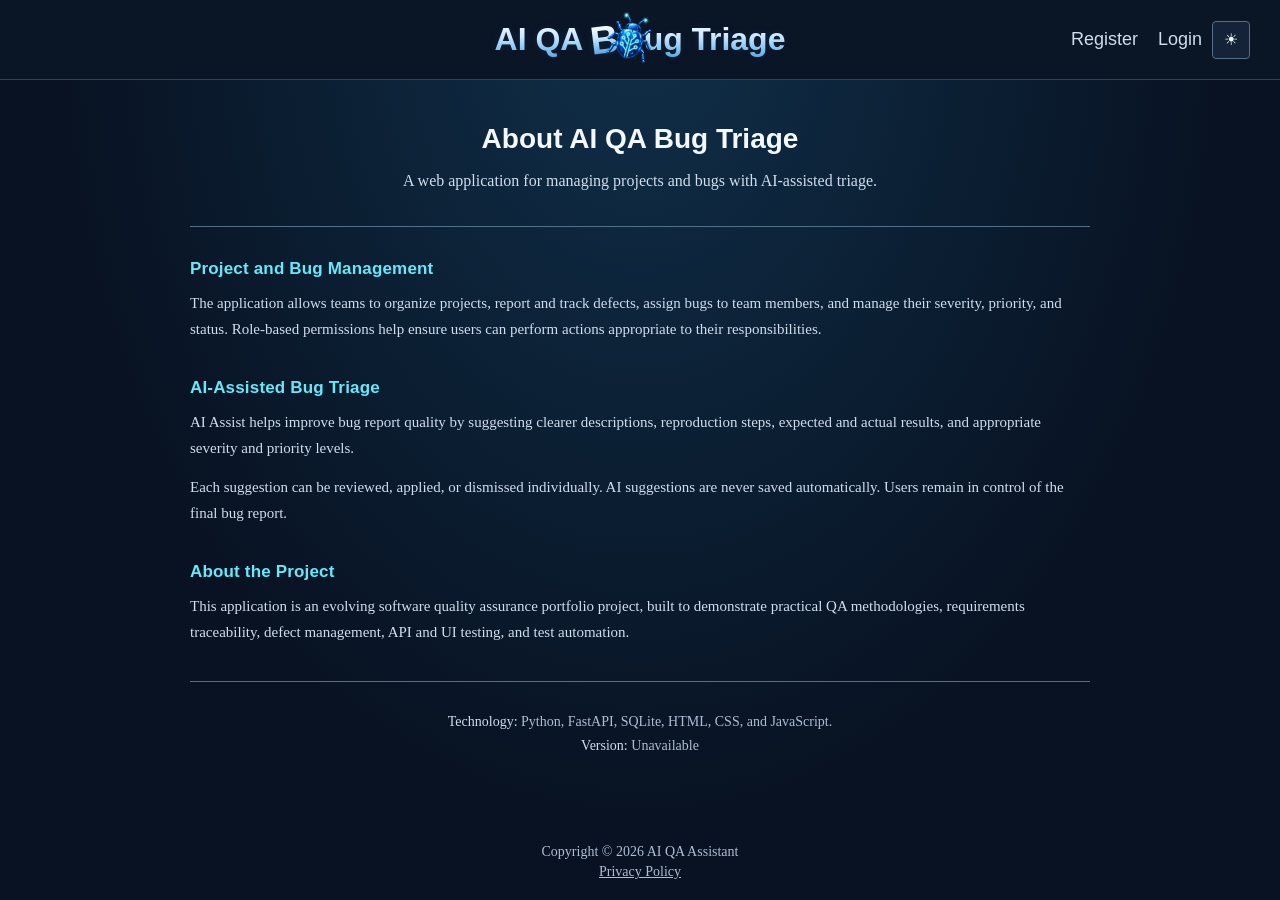
==== commit 2cbe2f82: "fix: strengthen AI validation and privacy safeguards" ====
--- a/frontend/about.html
+++ b/frontend/about.html
@@ -11,9 +11,8 @@
 <body>
     <header class="site-header">
         <div class="header-left">
-            <nav class="main-navigation" aria-label="Main navigation">
+            <nav id="about-project-navigation" class="main-navigation" aria-label="Main navigation" hidden>
                 <a id="about-projects-link" href="/projects.html" hidden>Projects</a>
-                <a href="/about.html" aria-current="page">About</a>
             </nav>
         </div>
         <h1 class="site-title" aria-label="AI QA Bug Triage"><span class="wordmark" aria-hidden="true"><span class="wordmark-prefix">AI QA</span> <span class="wordmark-b">B</span><img class="wordmark-beetle" src="assets/beetle-vertical.png" alt="" width="1254" height="1254"><span>ug</span> <span class="wordmark-triage">Triage</span></span></h1>
@@ -89,6 +88,7 @@
 
     <footer>
         <p>Copyright &copy; 2026 AI QA Assistant</p>
+        <p><a href="/privacy.html">Privacy Policy</a></p>
     </footer>
 
     <script src="js/theme.js"></script>
--- a/frontend/style.css
+++ b/frontend/style.css
@@ -845,6 +845,8 @@
 
 #project-form > label,
 #member-form > label,
+#login-form > label,
+#register-form > label,
 .bug-field > label,
 .bug-mobile-sort label {
     padding-left: 2px;
@@ -1123,6 +1125,11 @@
     container-type: inline-size;
 }
 
+#bug-form,
+#edit-bug-form {
+    --bug-label-input-gap: 0px;
+}
+
 .bug-field-row {
     display: grid;
     grid-template-columns: minmax(0, 1fr);
@@ -1134,7 +1141,7 @@
 .bug-field-row:has(> .ai-suggestion) {
     grid-template-columns: repeat(2, minmax(0, 1fr));
     grid-template-rows: auto auto;
-    row-gap: 6px;
+    row-gap: var(--bug-label-input-gap, 6px);
 }
 
 /* Share the label/control rows so each card begins at the actual control. */
@@ -1164,6 +1171,15 @@
 .bug-field > label {
     display: block;
     margin-bottom: 6px;
+}
+
+/* Restore compact auth labels and use the same flow for both bug forms. */
+#login-form > label,
+#register-form > label,
+#bug-form .bug-field > label,
+#edit-bug-form .bug-field > label {
+    display: inline;
+    margin-bottom: 0;
 }
 
 .bug-field > .form-input {
@@ -1313,6 +1329,57 @@
     outline-offset: 3px;
 }
 
+.ai-assist-disclosure {
+    position: relative;
+    display: block;
+    padding: 8px 48px 8px 8px;
+    min-height: 32px;
+    border: 1px solid var(--border-color);
+    border-radius: 6px;
+    font-size: 14px;
+    line-height: 1.5;
+    text-align: left;
+    overflow-wrap: anywhere;
+}
+
+.ai-assist-disclosure[hidden] {
+    display: none;
+}
+
+.ai-assist-disclosure p {
+    margin: 0;
+}
+
+.ai-assist-disclosure a {
+    color: inherit;
+    text-decoration: underline;
+}
+
+.ai-assist-disclosure .ai-notice-dismiss {
+    position: absolute;
+    display: flex;
+    align-items: flex-start;
+    justify-content: center;
+    top: 8px;
+    right: 8px;
+    width: 32px;
+    height: 32px;
+    min-height: 32px;
+    box-sizing: border-box;
+    margin: 0;
+    padding: 0 0 0 8px;
+    border: 0;
+    background: transparent;
+    color: inherit;
+    font-size: 20px;
+    line-height: 21px;
+}
+
+.ai-notice-dismiss:focus-visible {
+    outline: 2px solid var(--focus-border);
+    outline-offset: 2px;
+}
+
 #new-bug-ai-message,
 #edit-bug-ai-message {
     margin: 16px 0 0;
@@ -2072,6 +2139,10 @@
 
 footer {
     flex-shrink: 0;
+    display: flex;
+    flex-direction: column;
+    align-items: center;
+    gap: 4px;
 
     padding: 20px;
 
@@ -2080,20 +2151,28 @@
     font-size: 14px;
 
     text-align: center;
+}
+
+footer p {
+    margin: 0;
 }
 
 footer a {
     color: var(--muted-text);
 
-    text-decoration: none;
-
-    font-size: 18px;
+    text-decoration: underline;
+
+    font-size: inherit;
 }
 
 footer a:hover {
     color: var(--secondary-text);
 }
 
+footer a:focus-visible {
+    outline: 2px solid var(--focus-border);
+    outline-offset: 3px;
+}
 
 /* =========================================================
    Responsive Layout
@@ -2132,19 +2211,15 @@
         width: 100%;
     }
 
-    .wordmark-beetle {
-        width: 1.2em;
+    .wordmark {
+        /* Keep the compact title row while sharing the base graphic styling. */
         height: 1.2em;
-        margin: 0 0.08em;
-        transform: none;
     }
 
     main {
         padding: 24px 16px;
     }
 
-    #login-form,
-    #register-form,
     #project-form,
     #bug-form {
         max-width: 100%;
@@ -2152,11 +2227,11 @@
 
     .site-header {
         min-height: 0;
-        padding: 12px 16px;
+        padding: 20px 12px 4px;
         display: grid;
         grid-template-columns: minmax(0, 1fr);
         justify-items: center;
-        gap: 8px;
+        gap: 4px 16px;
     }
 
     .site-title {
@@ -2168,7 +2243,8 @@
 
         text-align: center;
 
-        font-size: 22px;
+        font-size: clamp(28px, 9vw, 32px);
+        line-height: 1.2;
     }
 
     .main-navigation a,
@@ -2181,12 +2257,11 @@
         display: contents;
     }
 
-    .header-identity,
-    #logout-button,
-    #theme-toggle {
+    .header-identity {
         grid-column: 1 / -1;
         justify-self: center;
         max-width: 100%;
+        text-align: center;
     }
 
     .site-header .main-navigation {
@@ -2196,32 +2271,47 @@
         gap: 8px 16px;
     }
 
+    .site-header .main-navigation > a:not([hidden]) {
+        display: inline-flex;
+        align-items: center;
+        min-height: 44px;
+    }
+
+    /* Guest navigation groups share one gap without wordmark-sized grid tracks. */
     .site-header:has(.header-right .main-navigation:not([hidden])) {
-        grid-template-columns: minmax(0, auto) minmax(0, auto);
+        display: flex;
         justify-content: center;
     }
 
-    .site-header:has(.header-right .main-navigation:not([hidden])) .header-left .main-navigation {
-        grid-column: 1;
-    }
-
-    .header-right .main-navigation {
-        grid-column: 2;
-    }
-
-    .header-identity {
-        text-align: center;
-    }
-
-    #logout-button {
-        min-height: 0;
-        padding: 6px 0;
-    }
-
-    #theme-toggle {
-        width: 38px;
-        height: 38px;
-
+    .site-header:has(.header-right .main-navigation:not([hidden])) .header-account-actions {
+        flex-basis: 100%;
+    }
+
+    .header-account-actions {
+        grid-column: 1 / -1;
+        display: flex;
+        justify-content: center;
+        align-items: center;
+        gap: 12px;
+    }
+
+    .header-account-actions #logout-button {
+        min-height: 44px;
+        padding: 8px 4px;
+    }
+
+    .site-header #theme-toggle {
+        --theme-toggle-background: transparent;
+        --theme-toggle-hover: transparent;
+        --theme-toggle-active: transparent;
+        width: 44px;
+        height: 44px;
+        min-width: 44px;
+        min-height: 44px;
+        padding: 0;
+        border: 0;
+        background: none;
+        box-shadow: none;
         font-size: 16px;
     }
 
@@ -2311,22 +2401,9 @@
 
 @media (max-width: 450px) {
 
-    .site-header {
-        padding: 10px 12px;
-    }
-
-    .site-title {
-        font-size: 18px;
-    }
-
     .main-navigation a,
     #logout-button {
         font-size: 14px;
-    }
-
-    #theme-toggle {
-        width: 38px;
-        height: 38px;
     }
 
     main {
@@ -2981,6 +3058,12 @@
 
 .about-section p:last-child {
     margin-bottom: 0;
+}
+
+.privacy-content a,
+#register-description a {
+    color: inherit;
+    text-decoration: underline;
 }
 
 
@@ -3256,42 +3339,3 @@
         min-width: 0;
     }
 }
-
-@media (max-width: 700px) {
-    .header-account-actions {
-        grid-column: 1 / -1;
-        display: flex;
-        justify-content: center;
-        align-items: center;
-        gap: 12px;
-    }
-
-    .header-account-actions #logout-button {
-        min-height: 44px;
-        padding: 8px 4px;
-    }
-
-    .site-header #theme-toggle {
-        --theme-toggle-background: transparent;
-        --theme-toggle-hover: transparent;
-        --theme-toggle-active: transparent;
-        position: relative;
-        width: 44px;
-        height: 44px;
-        min-width: 44px;
-        min-height: 44px;
-        border: 0;
-        background: none;
-        box-shadow: none;
-    }
-
-    .header-account-actions:has(#logout-button:not([hidden])) #theme-toggle::before {
-        content: "";
-        position: absolute;
-        left: -6px;
-        top: 50%;
-        transform: translateY(-50%);
-        height: 16px;
-        border-left: 1px solid var(--border-color);
-    }
-}
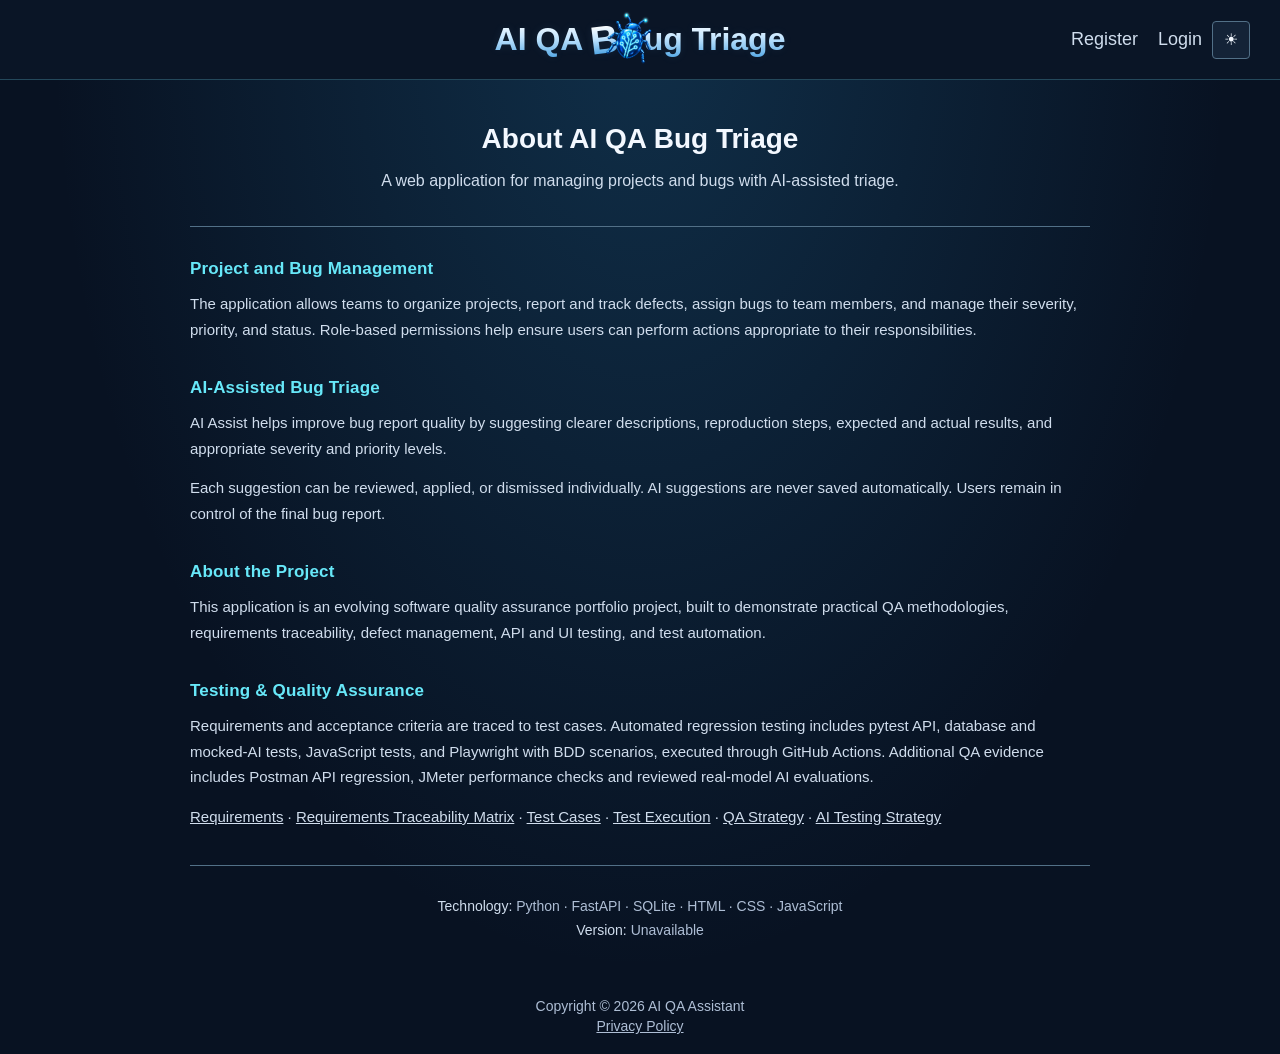
==== commit 3b684dbf: "style: polish About, Register and Privacy pages" ====
--- a/frontend/about.html
+++ b/frontend/about.html
@@ -74,12 +74,33 @@
                 </p>
             </div>
 
+            <div class="about-section">
+                <h3>Testing &amp; Quality Assurance</h3>
+
+                <p>
+                    Requirements and acceptance criteria are traced to test cases.
+                    Automated regression testing includes pytest API, database and
+                    mocked-AI tests, JavaScript tests, and Playwright with BDD scenarios,
+                    executed through GitHub Actions. Additional QA evidence includes
+                    Postman API regression, JMeter performance checks and reviewed
+                    real-model AI evaluations.
+                </p>
+
+                <p>
+                    <a href="https://github.com/Ventilatorrr/ai-qa-bug-triage/blob/main/docs/requirements.md">Requirements</a> &middot;
+                    <a href="https://github.com/Ventilatorrr/ai-qa-bug-triage/blob/main/docs/traceability-matrix.md">Requirements Traceability Matrix</a> &middot;
+                    <a href="https://github.com/Ventilatorrr/ai-qa-bug-triage/blob/main/docs/test-cases.md">Test Cases</a> &middot;
+                    <a href="https://github.com/Ventilatorrr/ai-qa-bug-triage/blob/main/docs/test-execution.md">Test Execution</a> &middot;
+                    <a href="https://github.com/Ventilatorrr/ai-qa-bug-triage/blob/main/docs/qa-strategy.md">QA Strategy</a> &middot;
+                    <a href="https://github.com/Ventilatorrr/ai-qa-bug-triage/blob/main/docs/ai-testing-strategy.md">AI Testing Strategy</a>
+                </p>
+            </div>
+
             <hr class="about-separator">
 
             <div class="about-meta">
                 <p class="about-technology">
-                    <span class="about-meta-label">Technology:</span> Python, FastAPI, SQLite, HTML, CSS,
-                    and JavaScript.
+                    <span class="about-meta-label">Technology:</span> Python &middot; FastAPI &middot; SQLite &middot; HTML &middot; CSS &middot; JavaScript
                 </p>
                 <p class="about-version"><span class="about-meta-label">Version:</span> <span id="app-version">Loading...</span></p>
             </div>
--- a/frontend/style.css
+++ b/frontend/style.css
@@ -260,6 +260,15 @@
     background-color: var(--page-background);
     display: flex;
     flex-direction: column;
+    font-family: Arial, sans-serif;
+}
+
+/* Browsers give form controls their own font unless told to inherit. */
+button,
+input,
+select,
+textarea {
+    font-family: inherit;
 }
 
 
@@ -481,7 +490,7 @@
     flex: 1;
 
     width: 100%;
-    max-width: 1200px;
+    max-width: 1230px;
 
     box-sizing: border-box;
 
@@ -517,6 +526,7 @@
     color: var(--primary-text);
 
     font-size: 30px;
+    overflow-wrap: anywhere;
 }
 
 #toggle-members {
@@ -679,6 +689,13 @@
 
 #bug-message {
     scroll-margin-bottom: 16px;
+}
+
+/* Feedback can quote long project names and member emails. */
+.bugs-section > #bug-message,
+.project-actions + #message,
+#member-message {
+    overflow-wrap: anywhere;
 }
 
 /* =========================================================
@@ -1770,7 +1787,9 @@
     outline-offset: 4px;
 }
 
+/* Title takes the spare width; the other columns keep their content width. */
 .bug-table td:nth-child(2) {
+    width: 100%;
     min-width: 220px;
 }
 
@@ -1779,6 +1798,70 @@
 .bug-table td:nth-child(6) {
     white-space: normal;
     overflow-wrap: anywhere;
+}
+
+/* Assignee fits its longest email up to a cap; longer addresses wrap. */
+.bug-table td:nth-child(6) {
+    max-width: 240px;
+    overflow-wrap: break-word;
+}
+
+/* Desktop rows are two lines tall; longer titles end with an ellipsis. */
+@media (min-width: 1101px) {
+    /* Fixed header widths keep column positions stable between pages; Title
+       takes the rest. Widths fit measured Arial content: BUG-999, sort
+       headings, two-line statuses, ~16-character emails and one-line en-US
+       timestamps. */
+    .bug-table {
+        table-layout: fixed;
+    }
+
+    .bug-table th:nth-child(1) {
+        width: 64px;
+    }
+
+    .bug-table th:nth-child(3) {
+        width: 68px;
+    }
+
+    .bug-table th:nth-child(4) {
+        width: 66px;
+    }
+
+    .bug-table th:nth-child(5) {
+        width: 111px;
+    }
+
+    .bug-table th:nth-child(6) {
+        width: 150px;
+    }
+
+    .bug-table th:nth-child(7) {
+        width: 180px;
+    }
+
+    /* Long resolutions use the row's second line instead of widening Status. */
+    .bug-table td:nth-child(5) {
+        white-space: normal;
+    }
+
+    /* Assignee stays on one line; longer emails end with an ellipsis. */
+    .bug-table td:nth-child(6) {
+        white-space: nowrap;
+        overflow: hidden;
+        text-overflow: ellipsis;
+    }
+
+    .bug-table tbody td {
+        height: 2lh;
+    }
+
+    .bug-table .bug-title-text {
+        display: -webkit-box;
+        -webkit-box-orient: vertical;
+        -webkit-line-clamp: 2;
+        overflow: hidden;
+    }
 }
 
 .bug-table tr:last-child td {
@@ -3060,7 +3143,7 @@
     margin-bottom: 0;
 }
 
-.privacy-content a,
+.about-content a,
 #register-description a {
     color: inherit;
     text-decoration: underline;
@@ -3242,9 +3325,11 @@
     }
 
     .bug-table td,
-    .bug-table td:nth-child(2) {
+    .bug-table td:nth-child(2),
+    .bug-table td:nth-child(6) {
         display: block;
         min-width: 0;
+        max-width: none;
         padding: 8px 0;
         white-space: normal;
         overflow-wrap: anywhere;
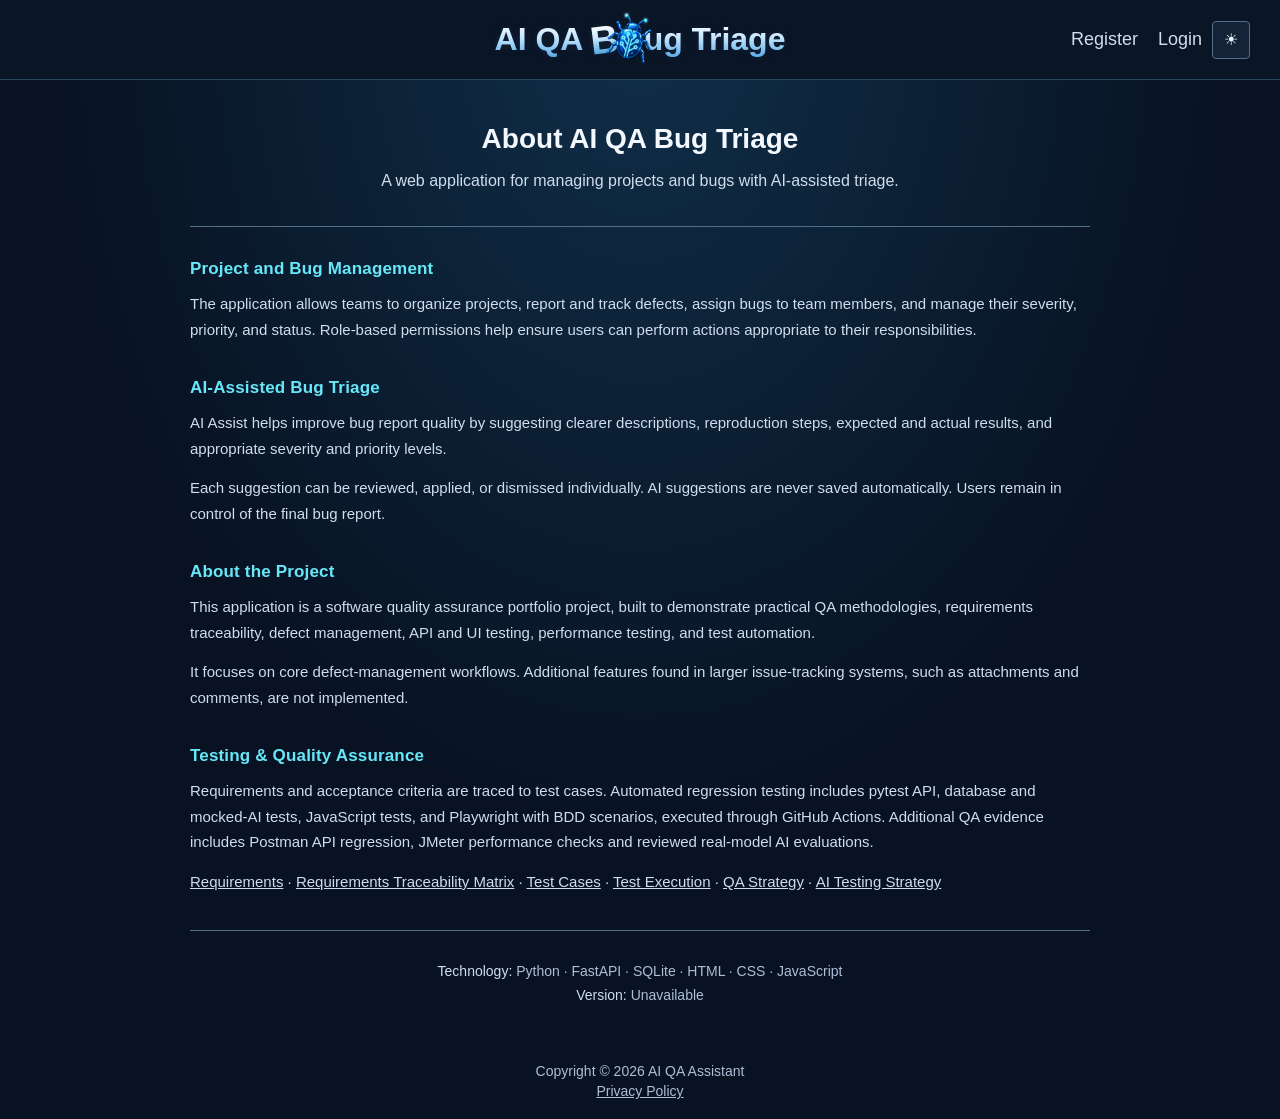
==== commit 4bca8f5f: "feat: complete try demo experience" ====
--- a/frontend/about.html
+++ b/frontend/about.html
@@ -15,7 +15,7 @@
                 <a id="about-projects-link" href="/projects.html" hidden>Projects</a>
             </nav>
         </div>
-        <h1 class="site-title" aria-label="AI QA Bug Triage"><span class="wordmark" aria-hidden="true"><span class="wordmark-prefix">AI QA</span> <span class="wordmark-b">B</span><img class="wordmark-beetle" src="assets/beetle-vertical.png" alt="" width="1254" height="1254"><span>ug</span> <span class="wordmark-triage">Triage</span></span></h1>
+        <h1 class="site-title" aria-label="AI QA Bug Triage"><a class="site-title-link" href="/" aria-label="AI QA Bug Triage home"><span class="wordmark" aria-hidden="true"><span class="wordmark-prefix">AI QA</span> <span class="wordmark-b">B</span><img class="wordmark-beetle" src="assets/beetle-vertical.png" alt="" width="1254" height="1254"><span>ug</span> <span class="wordmark-triage">Triage</span></span></a></h1>
         <div class="header-right">
 
             <nav class="main-navigation" id="guest-account-actions" aria-label="Account"><a href="/register.html">Register</a><a href="/login.html">Login</a></nav>
@@ -67,10 +67,16 @@
                 <h3>About the Project</h3>
 
                 <p>
-                    This application is an evolving software quality assurance portfolio
-                    project, built to demonstrate practical QA methodologies, requirements
-                    traceability, defect management, API and UI testing, and test
-                    automation.
+                    This application is a software quality assurance portfolio project,
+                    built to demonstrate practical QA methodologies, requirements
+                    traceability, defect management, API and UI testing, performance
+                    testing, and test automation.
+                </p>
+
+                <p>
+                    It focuses on core defect-management workflows. Additional features
+                    found in larger issue-tracking systems, such as attachments and
+                    comments, are not implemented.
                 </p>
             </div>
 
--- a/frontend/style.css
+++ b/frontend/style.css
@@ -254,10 +254,16 @@
 }
 
 body {
-    width: 100%;
+    /* Span the viewport, including any vertical scrollbar, so centred content
+       stays put between short and long pages. overflow-x hides the overlap. */
+    width: 100vw;
     min-height: 100vh;
     overflow-x: hidden;
     background-color: var(--page-background);
+    /* Size the theme glow to the viewport, not the document, so longer pages
+       do not stretch it and change its brightness. */
+    background-size: 100% 100vh;
+    background-repeat: no-repeat;
     display: flex;
     flex-direction: column;
     font-family: Arial, sans-serif;
@@ -376,6 +382,23 @@
     font-weight: 700;
     line-height: 1.6;
     white-space: nowrap;
+}
+
+/* The title links to "/", which opens Projects when signed in and Login otherwise. */
+.site-title-link {
+    color: inherit;
+    text-decoration: none;
+    border-radius: 4px;
+}
+
+.site-title-link:hover .wordmark {
+    /* A filter glow changes no layout. */
+    filter: drop-shadow(0 0 6px color-mix(in srgb, var(--title-text) 55%, transparent));
+}
+
+.site-title-link:focus-visible {
+    outline: 2px solid var(--focus-border);
+    outline-offset: 4px;
 }
 
 .wordmark {
@@ -835,6 +858,94 @@
 
     margin-left: auto;
     margin-right: auto;
+}
+
+/* Try Demo: one centered call to action with a restrained violet accent. */
+.demo-start {
+    --demo-gradient: linear-gradient(180deg, #c4b5fd, #a78bfa);
+    --demo-hover-gradient: linear-gradient(180deg, #ddd6fe, #c4b5fd);
+    --demo-border: #c4b5fd;
+    --demo-text: #241347;
+
+    max-width: 500px;
+
+    margin: 24px auto 0;
+    padding: 20px 0;
+
+    /* Matching subtle dividers frame the Demo introduction and the session notice. */
+    border-top: 1px solid var(--border-color);
+    border-bottom: 1px solid var(--border-color);
+
+    text-align: center;
+}
+
+body.light-theme .demo-start {
+    --demo-gradient: linear-gradient(180deg, #7c3aed, #4c1d95);
+    --demo-hover-gradient: linear-gradient(180deg, #8b5cf6, #5b21b6);
+    --demo-border: #4c1d95;
+    --demo-text: var(--white);
+}
+
+.demo-start .page-description {
+    margin: 0 0 14px;
+}
+
+#try-demo {
+    background-color: transparent;
+    background-image: var(--demo-gradient);
+
+    color: var(--demo-text);
+
+    border: 1px solid var(--demo-border);
+
+    box-shadow: 0 2px 5px #00000022;
+}
+
+#try-demo:hover:not(:disabled) {
+    background-image: var(--demo-hover-gradient);
+}
+
+#try-demo:focus-visible {
+    outline: 2px solid var(--focus-border);
+    outline-offset: 3px;
+}
+
+/* Loading: stay fully opaque so "Creating Demo..." keeps its contrast; desaturate only.
+   The theme-qualified selectors outrank the generic dark rule that clears disabled gradients. */
+body:not(.light-theme) .demo-start #try-demo:disabled,
+body.light-theme .demo-start #try-demo:disabled {
+    background-image: var(--demo-gradient);
+    border-color: var(--demo-border);
+
+    opacity: 1;
+
+    filter: saturate(0.55);
+
+    box-shadow: none;
+
+    cursor: progress;
+}
+
+.demo-start .demo-status {
+    margin: 10px 0 0;
+}
+
+.demo-notice {
+    margin: 12px 0 0;
+
+    color: var(--muted-text);
+
+    font-size: 14px;
+}
+
+/* Same hover and focus treatment as the footer links. */
+.demo-notice a:hover {
+    color: var(--secondary-text);
+}
+
+.demo-notice a:focus-visible {
+    outline: 2px solid var(--focus-border);
+    outline-offset: 3px;
 }
 
 
@@ -2528,7 +2639,6 @@
 body:not(.light-theme) {
     color-scheme: dark;
     background-image: var(--page-glow);
-    background-size: auto;
 }
 
 body:not(.light-theme) .site-header {
@@ -3144,7 +3254,8 @@
 }
 
 .about-content a,
-#register-description a {
+#register-description a,
+.demo-notice a {
     color: inherit;
     text-decoration: underline;
 }
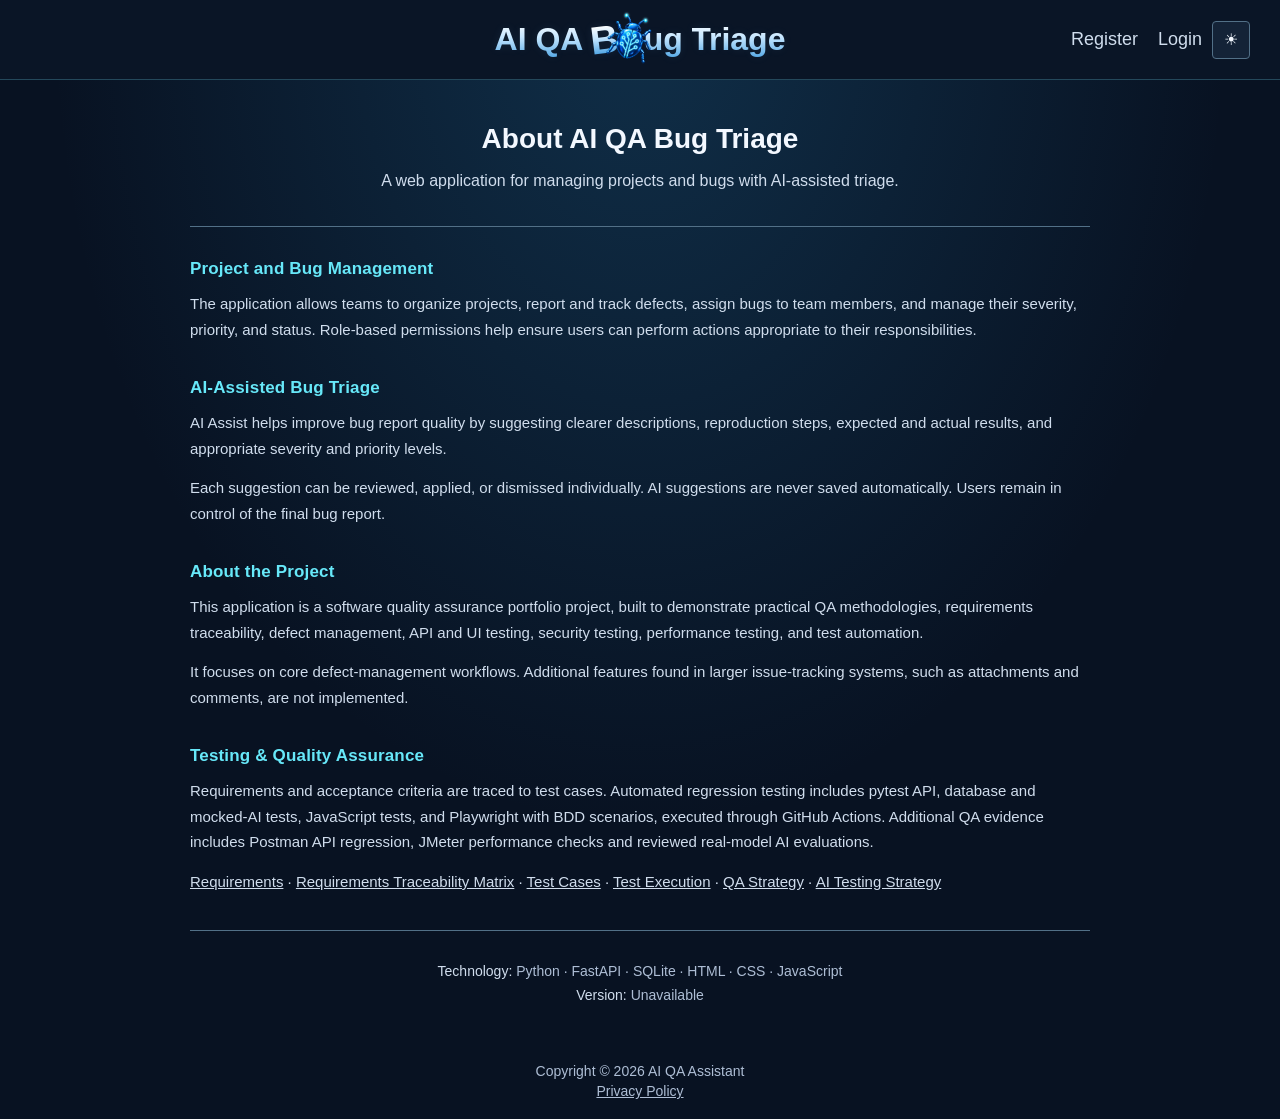
==== commit 03b669cd: "docs: include security testing in project overview" ====
--- a/frontend/about.html
+++ b/frontend/about.html
@@ -69,8 +69,8 @@
                 <p>
                     This application is a software quality assurance portfolio project,
                     built to demonstrate practical QA methodologies, requirements
-                    traceability, defect management, API and UI testing, performance
-                    testing, and test automation.
+                    traceability, defect management, API and UI testing, security testing,
+                    performance testing, and test automation.
                 </p>
 
                 <p>
--- a/frontend/style.css
+++ b/frontend/style.css
@@ -862,10 +862,8 @@
 
 /* Try Demo: one centered call to action with a restrained violet accent. */
 .demo-start {
-    --demo-gradient: linear-gradient(180deg, #c4b5fd, #a78bfa);
-    --demo-hover-gradient: linear-gradient(180deg, #ddd6fe, #c4b5fd);
-    --demo-border: #c4b5fd;
-    --demo-text: #241347;
+    --demo-border: #a78bfa;
+    --demo-text: #c4b5fd;
 
     max-width: 500px;
 
@@ -880,29 +878,28 @@
 }
 
 body.light-theme .demo-start {
-    --demo-gradient: linear-gradient(180deg, #7c3aed, #4c1d95);
-    --demo-hover-gradient: linear-gradient(180deg, #8b5cf6, #5b21b6);
-    --demo-border: #4c1d95;
-    --demo-text: var(--white);
+    --demo-border: #8b5cf6;
+    --demo-text: #7c3aed;
 }
 
 .demo-start .page-description {
     margin: 0 0 14px;
+    color: var(--muted-text);
 }
 
 #try-demo {
     background-color: transparent;
-    background-image: var(--demo-gradient);
+    background-image: none;
 
     color: var(--demo-text);
 
     border: 1px solid var(--demo-border);
 
-    box-shadow: 0 2px 5px #00000022;
+    box-shadow: none;
 }
 
 #try-demo:hover:not(:disabled) {
-    background-image: var(--demo-hover-gradient);
+    background-color: color-mix(in srgb, var(--demo-text) 10%, transparent);
 }
 
 #try-demo:focus-visible {
@@ -910,11 +907,10 @@
     outline-offset: 3px;
 }
 
-/* Loading: stay fully opaque so "Creating Demo..." keeps its contrast; desaturate only.
-   The theme-qualified selectors outrank the generic dark rule that clears disabled gradients. */
+/* Loading: stay fully opaque so "Creating Demo..." keeps its contrast; desaturate only. */
 body:not(.light-theme) .demo-start #try-demo:disabled,
 body.light-theme .demo-start #try-demo:disabled {
-    background-image: var(--demo-gradient);
+    background-image: none;
     border-color: var(--demo-border);
 
     opacity: 1;
@@ -933,7 +929,7 @@
 .demo-notice {
     margin: 12px 0 0;
 
-    color: var(--muted-text);
+    color: color-mix(in srgb, var(--muted-text) 95%, var(--page-background));
 
     font-size: 14px;
 }
@@ -946,6 +942,32 @@
 .demo-notice a:focus-visible {
     outline: 2px solid var(--focus-border);
     outline-offset: 3px;
+}
+
+body:not(.light-theme) .demo-start .page-description {
+    color: color-mix(in srgb, var(--muted-text) 88%, black);
+}
+
+body:not(.light-theme) .demo-notice {
+    --demo-notice-color: color-mix(in srgb, var(--muted-text) 95%, var(--page-background));
+    color: color-mix(in srgb, var(--demo-notice-color) 88%, black);
+}
+
+body:not(.light-theme) .demo-notice a:not(:hover) {
+    color: var(--demo-notice-color);
+}
+
+body.light-theme .demo-start .page-description {
+    color: color-mix(in srgb, var(--muted-text) 97%, white);
+}
+
+body.light-theme .demo-notice {
+    --demo-notice-color: color-mix(in srgb, var(--muted-text) 95%, var(--page-background));
+    color: color-mix(in srgb, var(--demo-notice-color) 99%, white);
+}
+
+body.light-theme .demo-notice a:not(:hover) {
+    color: var(--demo-notice-color);
 }
 
 
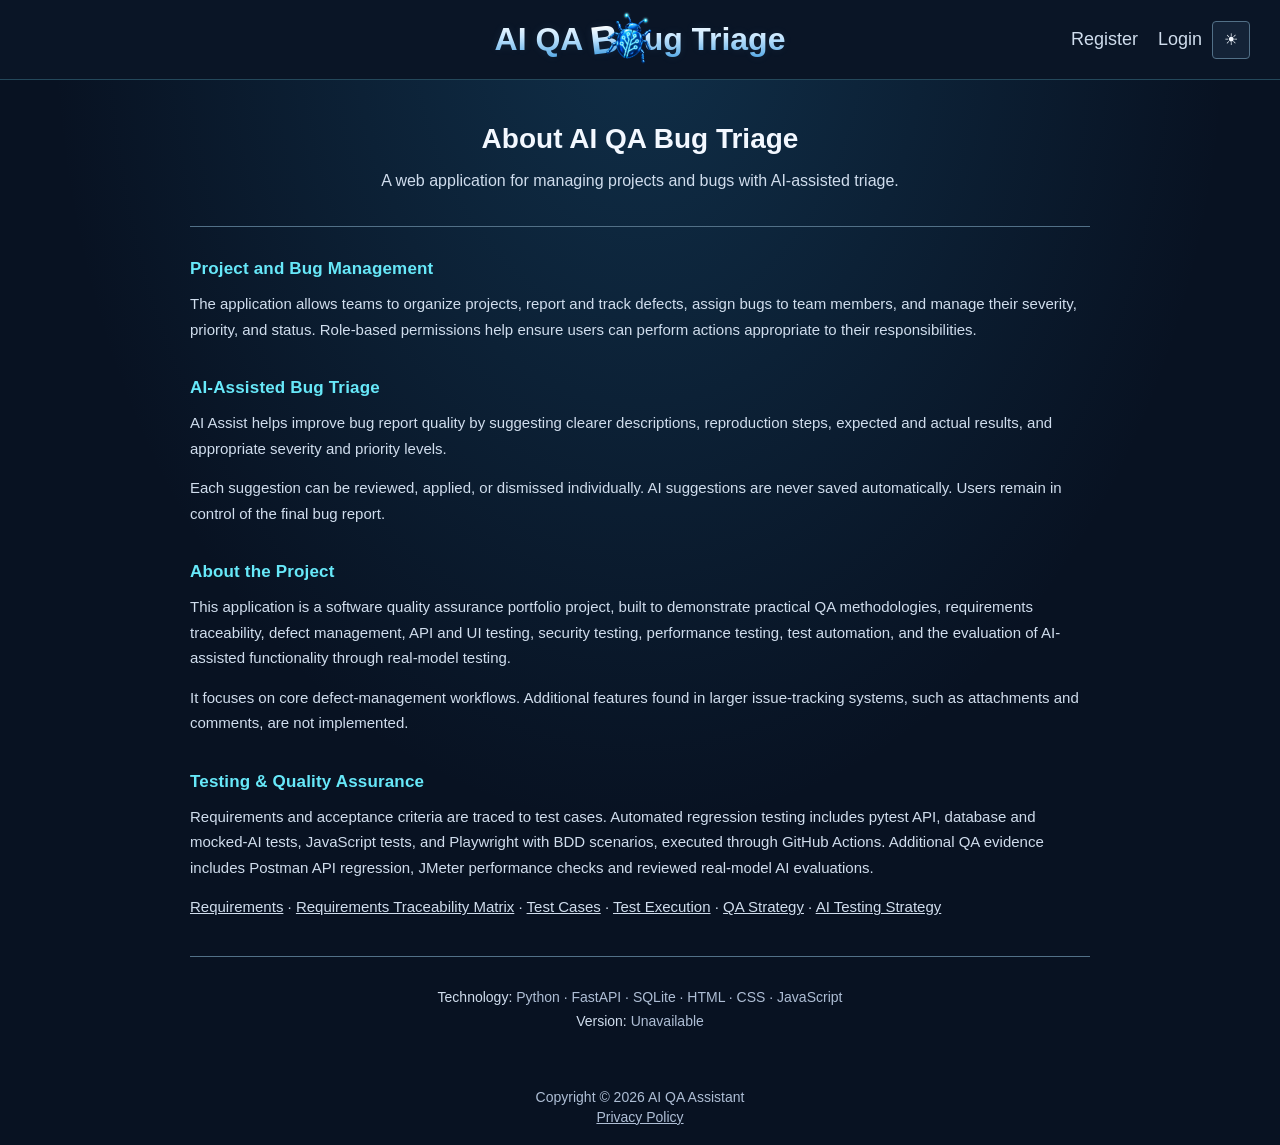
==== commit 1c655ffb: "docs: consolidate QA evidence and update defect summary" ====
--- a/frontend/about.html
+++ b/frontend/about.html
@@ -9,6 +9,7 @@
 </head>
 
 <body>
+    <script src="js/theme-init.js"></script>
     <header class="site-header">
         <div class="header-left">
             <nav id="about-project-navigation" class="main-navigation" aria-label="Main navigation" hidden>
@@ -70,7 +71,8 @@
                     This application is a software quality assurance portfolio project,
                     built to demonstrate practical QA methodologies, requirements
                     traceability, defect management, API and UI testing, security testing,
-                    performance testing, and test automation.
+                    performance testing, test automation, and the evaluation of
+                    AI-assisted functionality through real-model testing.
                 </p>
 
                 <p>
--- a/frontend/style.css
+++ b/frontend/style.css
@@ -698,8 +698,11 @@
     text-align: center;
 }
 
-.section-message:empty {
-    display: none;
+/* Empty messages take no space but stay rendered: display: none would remove these live
+   regions from the accessibility tree, so screen readers would not announce new text (BUG-51). */
+.section-message:empty,
+.demo-start .demo-status:empty {
+    margin: 0;
 }
 
 .section-message.message-success {
